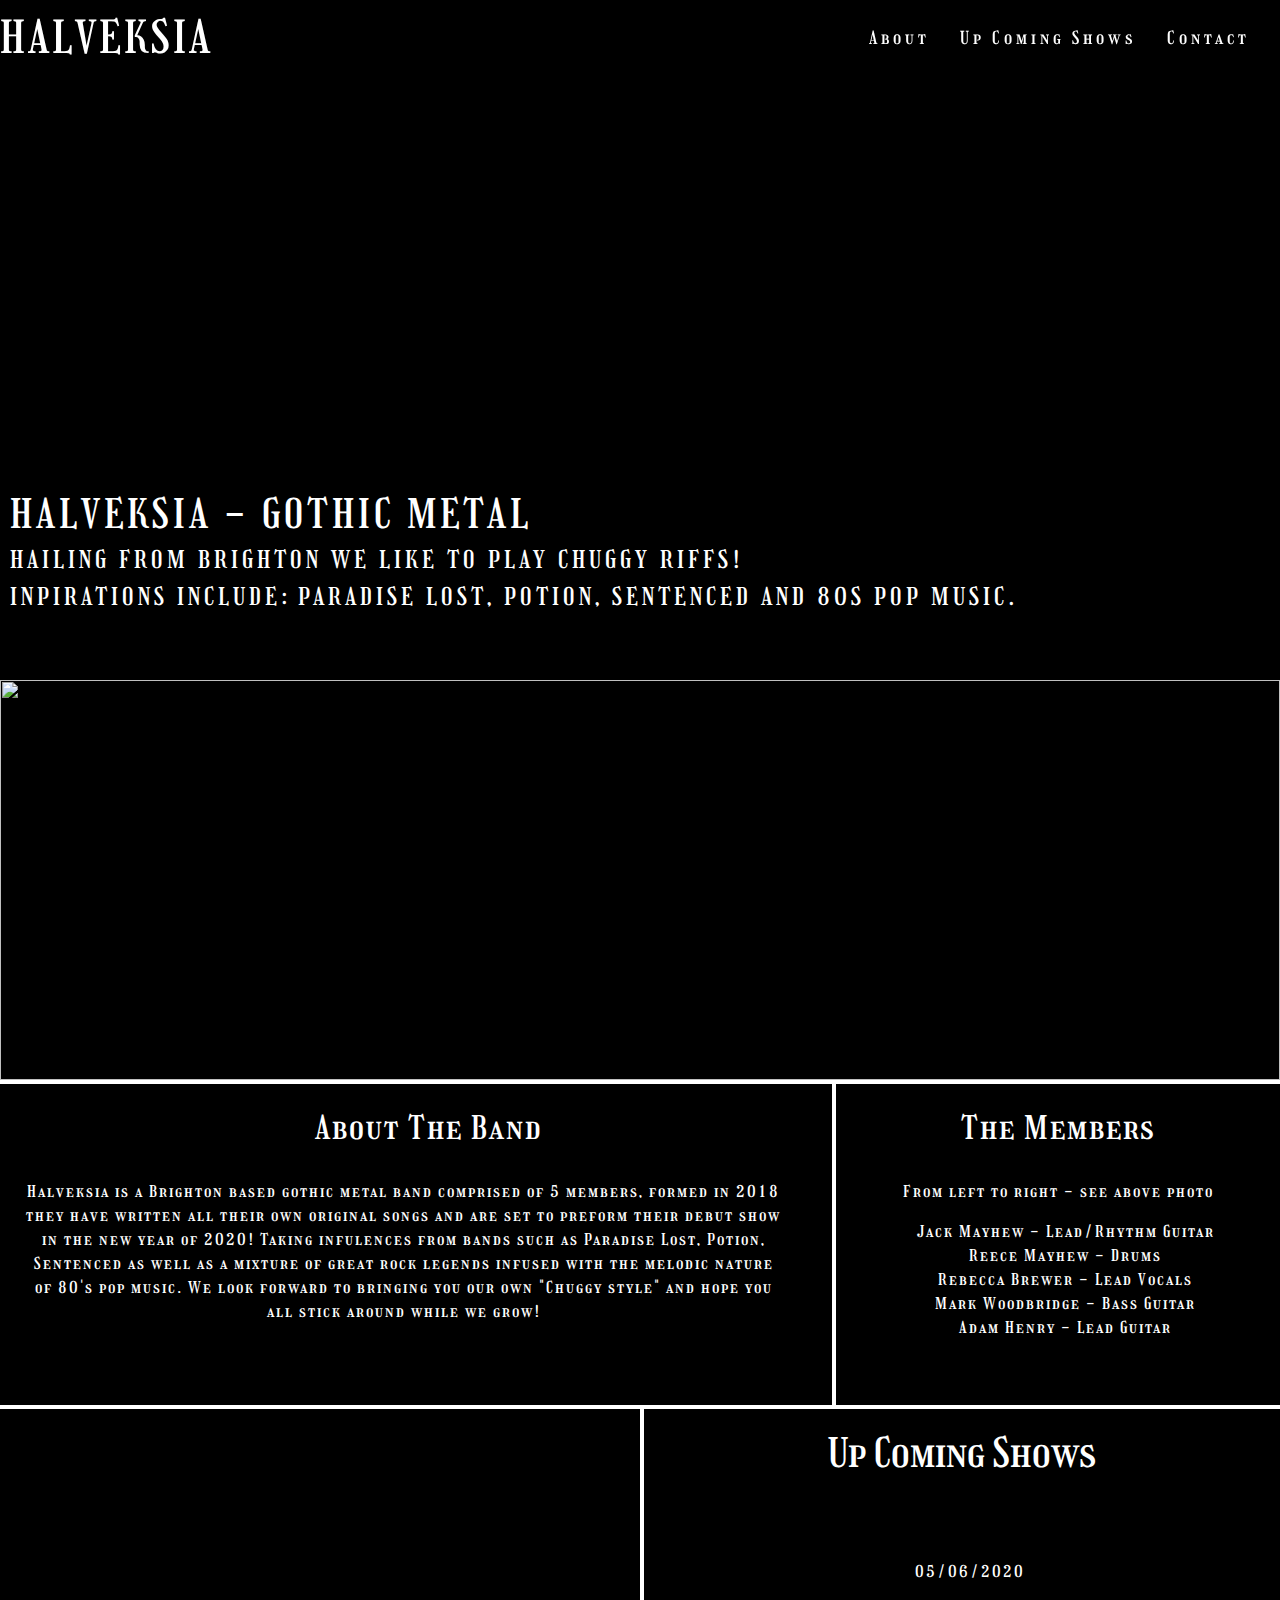
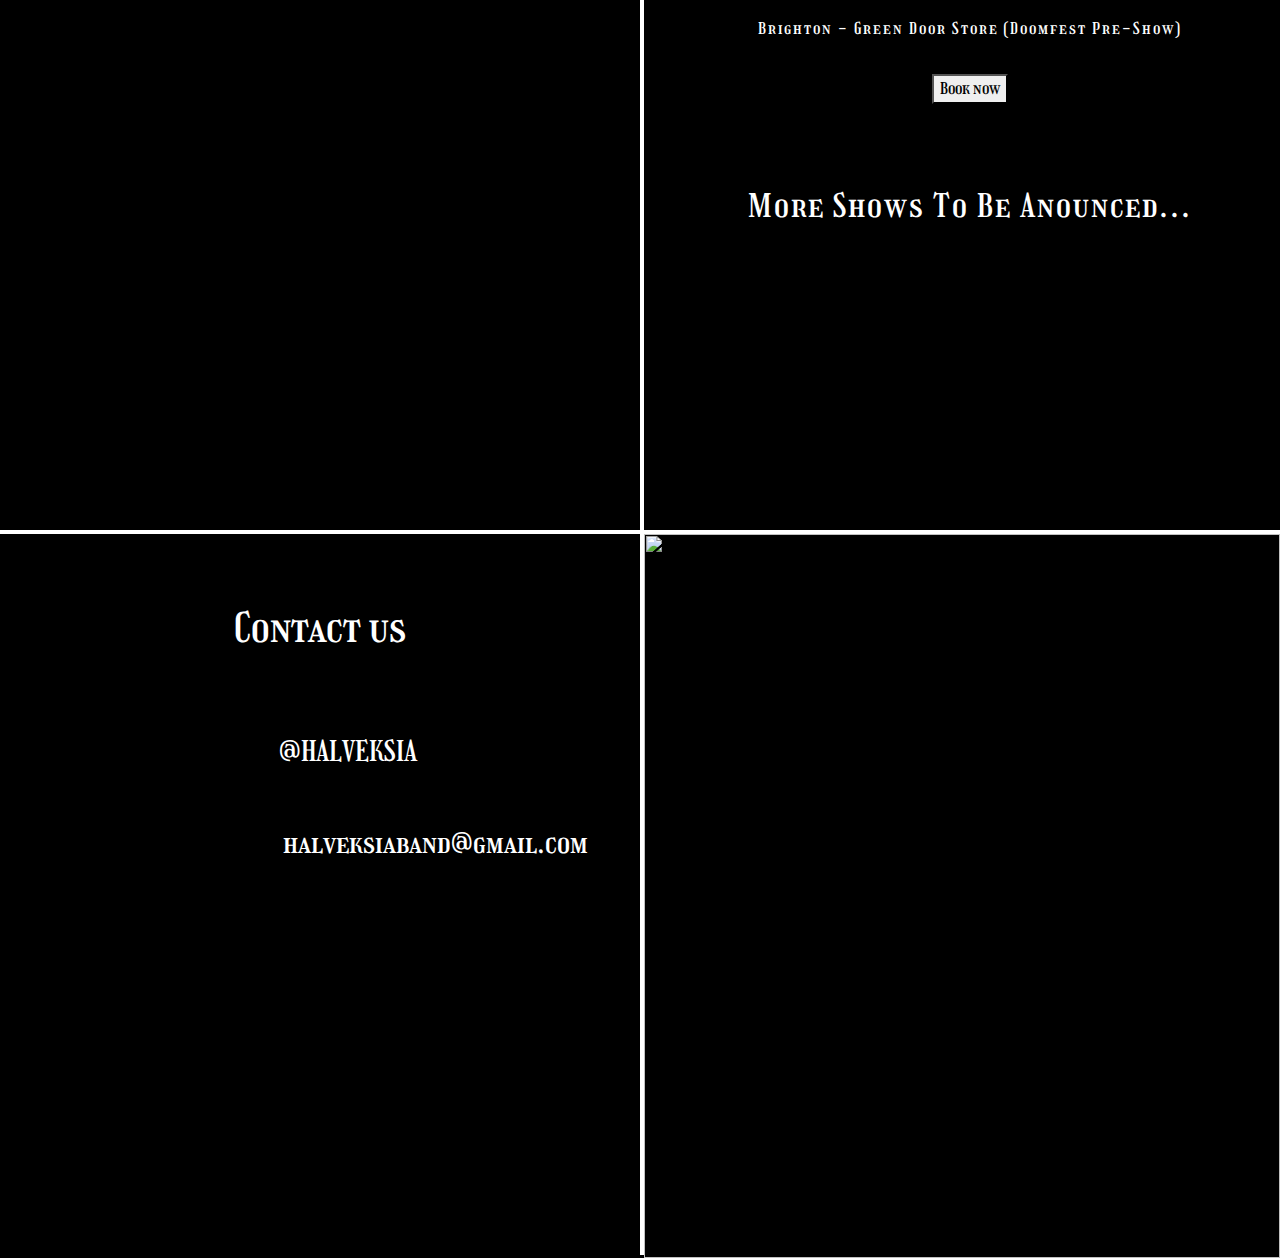
==== home.html @ ccee1a99 "commit" ====
<!DOCTYPE html>
<html lang="en">

<head>
	<meta charset="UTF-8">
	<meta name="viewport" content="width=device-width, initial-scale=1.0">
	<meta http-equiv="X-UA-Compatible" content="ie=edge">
	<link href="https://stackpath.bootstrapcdn.com/bootstrap/4.4.1/css/bootstrap.min.css" rel="stylesheet"
		integrity="sha384-Vkoo8x4CGsO3+Hhxv8T/Q5PaXtkKtu6ug5TOeNV6gBiFeWPGFN9MuhOf23Q9Ifjh" crossorigin="anonymous">
	<script src="https://kit.fontawesome.com/42f96c627f.js" crossorigin="anonymous"></script>
	<link rel="stylesheet" href="assests/css.css" type="text/css">
	<title>Halveksia</title>
</head>

<body>
	<header>
		<Nav id="navbar">
			<div id="logo"><a href="home.html">HALVEKSIA</a></div>

			<ul id="menu">
				<li><a href="#contact-page">Contact</a></li>
				<li><a href="#up-coming-shows">Up Coming Shows</a></li>
				<li><a href="#band-logo-outer" id="slide-to-about">About</a></li>
			</ul>
		</Nav>
	</header>

	<section id="band-photo-outer">
		<div id="band-photo"></div>
		<div id="band-cover-text">
			<h1>Halveksia - Gothic Metal</h1>
			<h4>Hailing from Brighton we like to play chuggy riffs!</h4>
			<h4> Inpirations include: Paradise Lost, Potion, Sentenced and 80s Pop Music.</h4>
		</div>
	</section>

	<section id="band-logo-outer">
		<img src="https://i.imgur.com/ANSTG7J.jpg" id="band-logo">
		<div id="band-info-1">
			<h2> About The Band</h2>
			<hr>
			<p>Halveksia is a Brighton based gothic metal band comprised of 5 members, formed in 2018 they have written
				all their
				own original songs and are set to preform their debut show in the new year of 2020! Taking infulences
				from bands such
				as Paradise Lost, Potion, Sentenced as well as a mixture of great rock legends infused with the melodic
				nature
				of 80's pop music. We look forward to bringing you our own "Chuggy style" and hope you all stick around
				while we grow! </p>
		</div>
		<div id="band-info-2">
			<h2>The Members</h2>
			<hr>
			<p>From left to right - see above photo</p>
			<ul>
				<li>Jack Mayhew - Lead/Rhythm Guitar</li>
				<li>Reece Mayhew - Drums</li>
				<li>Rebecca Brewer - Lead Vocals</li>
				<li>Mark Woodbridge - Bass Guitar</li>
				<li>Adam Henry - Lead Guitar</li>
			</ul>
		</div>
	</section>

	<section id="up-coming-shows">
		<div id="up-coming-shows-1"></div>
		<div id="up-coming-shows-2">
			<h1>Up Coming Shows</h1>
			<hr>
			<ul>
				<Li>05/06/2020
					<hr>Brighton - Green Door Store (Doomfest Pre-Show)
					<hr><a
						href="https://www.eventbrite.com/e/doomsday-fest-vi-tickets-tickets-65647378075?fbclid=IwAR0aui6CGKPuKp0AIshlg7M7ML2s0j-A4UNQnA7Lp-832VnUn27OlJ-HRAk"
						target="_blank"><button id="book-now">Book now</button></a>
				</Li>
				<hr>
				<li>
					<h2>More Shows To Be Anounced...</h2>
				</li>
			</ul>
		</div>
	</section>

	<section id="contact-page">
		<div id="contact-L">
			<h1>Contact us</h1>
			<hr>
			<h3>
				<a href="https://www.facebook.com/halveksia/?__tn__=%2Cd%2CP-R&eid=ARAT-QAO-IgPSMOW4OYk870qwueIC5qALxNnn6V3YOEVR7PbYh0GJruSVFFKvFT3Xlf4r3AhKh5XlX8_" target="_blank">
				<i class="fab fa-facebook-square"></i></a>&emsp;@HALVEKSIA
			</h3>
            <h3><i class="fas fa-envelope-square"></i> &emsp; halveksiaband@gmail.com</h3>

		</div>
		<div id="contact-R">
			<img src="https://i.imgur.com/QMAOXy5.jpg" id="band-logo-image">
        </div>


	</section>


</body>

</html>
---- assests/css.css ----
@import url('https://fonts.googleapis.com/css?family=Lobster+Two&display=swap');
@import url('https://fonts.googleapis.com/css?family=Girassol&display=swap');

body {
    background-color: #000000;
}

/* -------------- navigation ------------- */

#navbar {

    background-color: rgba(0, 0, 0, 0.5);
    position: fixed;
    z-index: 1;

}

#logo {
  width: 50%;
  float: left;
  letter-spacing: 3px;
  font-size: 280%;
  font-family: 'Girassol', cursive;
  color: #ffffff;
  top: 0;
  left: 0;
  z-index: 1;
  position: fixed;
  background-color:rgba(0, 0, 0, 0.5);
  
}

#menu { 
  width: 50%;  
  right: 0;
  top: 0;
  font-size:110%;
  list-style-type: none;
  letter-spacing: 4px;
  font-family: 'Girassol', cursive;
  color: #ffffffff;
  position: fixed;
  z-index: 1;
  background-color: rgba(0, 0, 0, 0.5);
  

}

#logo, #menu {
  line-height: 75px;

}

#menu li {
  float: right;
  margin-right: 30px;
  
}

#logo a {
    text-decoration: none;
  color: #ffffff;
}

#menu a {
  text-decoration: none;
  color: inherit;
}

#menu a:hover{
  border-bottom: 1px solid #ffffff;
}

.active {
   border-bottom: 1px solid #ffffff;
}

/* ----------- Main Page -----------*/

#band-photo {
  height: 600px;
  width: 100%;
  background: url("https://i.imgur.com/8Wqfad4.jpg") no-repeat center center;
  background-size: cover;
  z-index: -1;
}

#band-photo-outer {
  height: 600px;
  width: 100%;
  overflow: hidden;
  position: relative;
  margin-top: 80px;
  
}

#band-cover-text {
  font-size: 50%;
  font-family: 'Girassol', cursive;
  text-transform: uppercase;
  letter-spacing: 4px;
  color: #ffffff;
  height: 200px;
  padding-top: 40px;
  padding-left: 10px;
  background-color: rgba(0, 0, 0, 0.7);
  bottom: 30px;
  float: left;
  position: absolute;
}

/* ----------- About Page -----------*/

#band-logo-outer {
    height: 725px;
    width: 100%;
}

#band-logo {
    height: 400px;
    width: 100%;
    background-image: url("https://i.imgur.com/ANSTG7J.jpg") center center no-repeat;
    position: relative;
    
}

#band-info-1 {
    float: left;
    height: 325px;
    width: 65%;
    background-color: rgba(0, 0, 0, 0.5);
    color: #ffffff;
    font-family: 'Girassol', cursive;
    border-top: 4px solid #ffffff;
    
    

}

#band-info-2 {
    float: right;
    height: 325px;
    width: 35%;
    background-color: rgba(0, 0, 0, 0.5);
    color: #ffffff;
    font-family: 'Girassol', cursive;
    border-top: 4px solid #ffffff;
    border-left: 4px solid #ffffff;
   
    
    

}

#band-info-1 > h2 {
    padding-top: 25px;
    padding-left: 25px;
    letter-spacing: 2px;
    text-align: center;
}

#band-info-1 > p {
    padding-left: 25px;
    letter-spacing: 2px;
    padding-right: 50px;
    text-align: center;
}

#band-info-2 > h2 {
    padding-top: 25px;
    letter-spacing: 2px;
    text-align: center
}

#band-info-2 > p {
    letter-spacing: 2px;
    text-align: center;
}

#band-info-2 > ul > li {
    padding-right: 25px;
    letter-spacing: 2px;
    text-align: center;
    list-style: none;
}


/*------------ Up Coming Shows ------------ */


#up-coming-shows {
    height: 725px;
    width: 100%;

}

#up-coming-shows-1 {
    float: left;
    height: 725px;
    width: 50%;
    background-image: url("https://i.imgur.com/YPnymL2.jpg");
    background-size: contain;
    background-repeat: no-repeat;
    background-position: center;
    color: #ffffff;
    font-family: 'Girassol', cursive;
    border-top: 4px solid #ffffff;
    margin: 0 auto;

}

#up-coming-shows-2 {
    float: right;
    height: 725px;
    width: 50%;
    background-color: #000000;
    color: #ffffff;
    font-family: 'Girassol', cursive;
    margin: 0 auto;
    border-top: 4px solid #ffffff;
    border-left: 4px solid #ffffff;
   
    
}
    


#up-coming-shows-2 h1 {
    text-align: center;
    padding-top: 20px;

}

#up-coming-shows-2 > ul > li {
    padding-top: 50px;
    padding-right: 25px;
    letter-spacing: 2px;
    text-align: center;
    list-style: none;

}

/*------------ Contact ------------ */

#contact-page {
    height: 725px;
    width: 100%;

}

#contact-L {
    float: left;
    height: 725px;
    width: 50%;
    color: #ffffff;
    font-family: 'Girassol', cursive;
    border-top: 4px solid #ffffff;
    margin: 0 auto;
}

#contact-L > h1 {
    text-align: center;
    padding-top: 70px;
}

#contact-L > h3 {
    padding-left: 250px;
    padding-top: 50px;
    
}

#contact-R {
    float: right;
    height: 725px;
    width: 50%;
    background-color: #000000;
    color: #ffffff;
    font-family: 'Girassol', cursive;
    margin: 0 auto;
    border-top: 4px solid #ffffff;
    border-left: 4px solid #ffffff;
   
}

#band-logo-image {
    height: 724px;
    width: 100%;

}
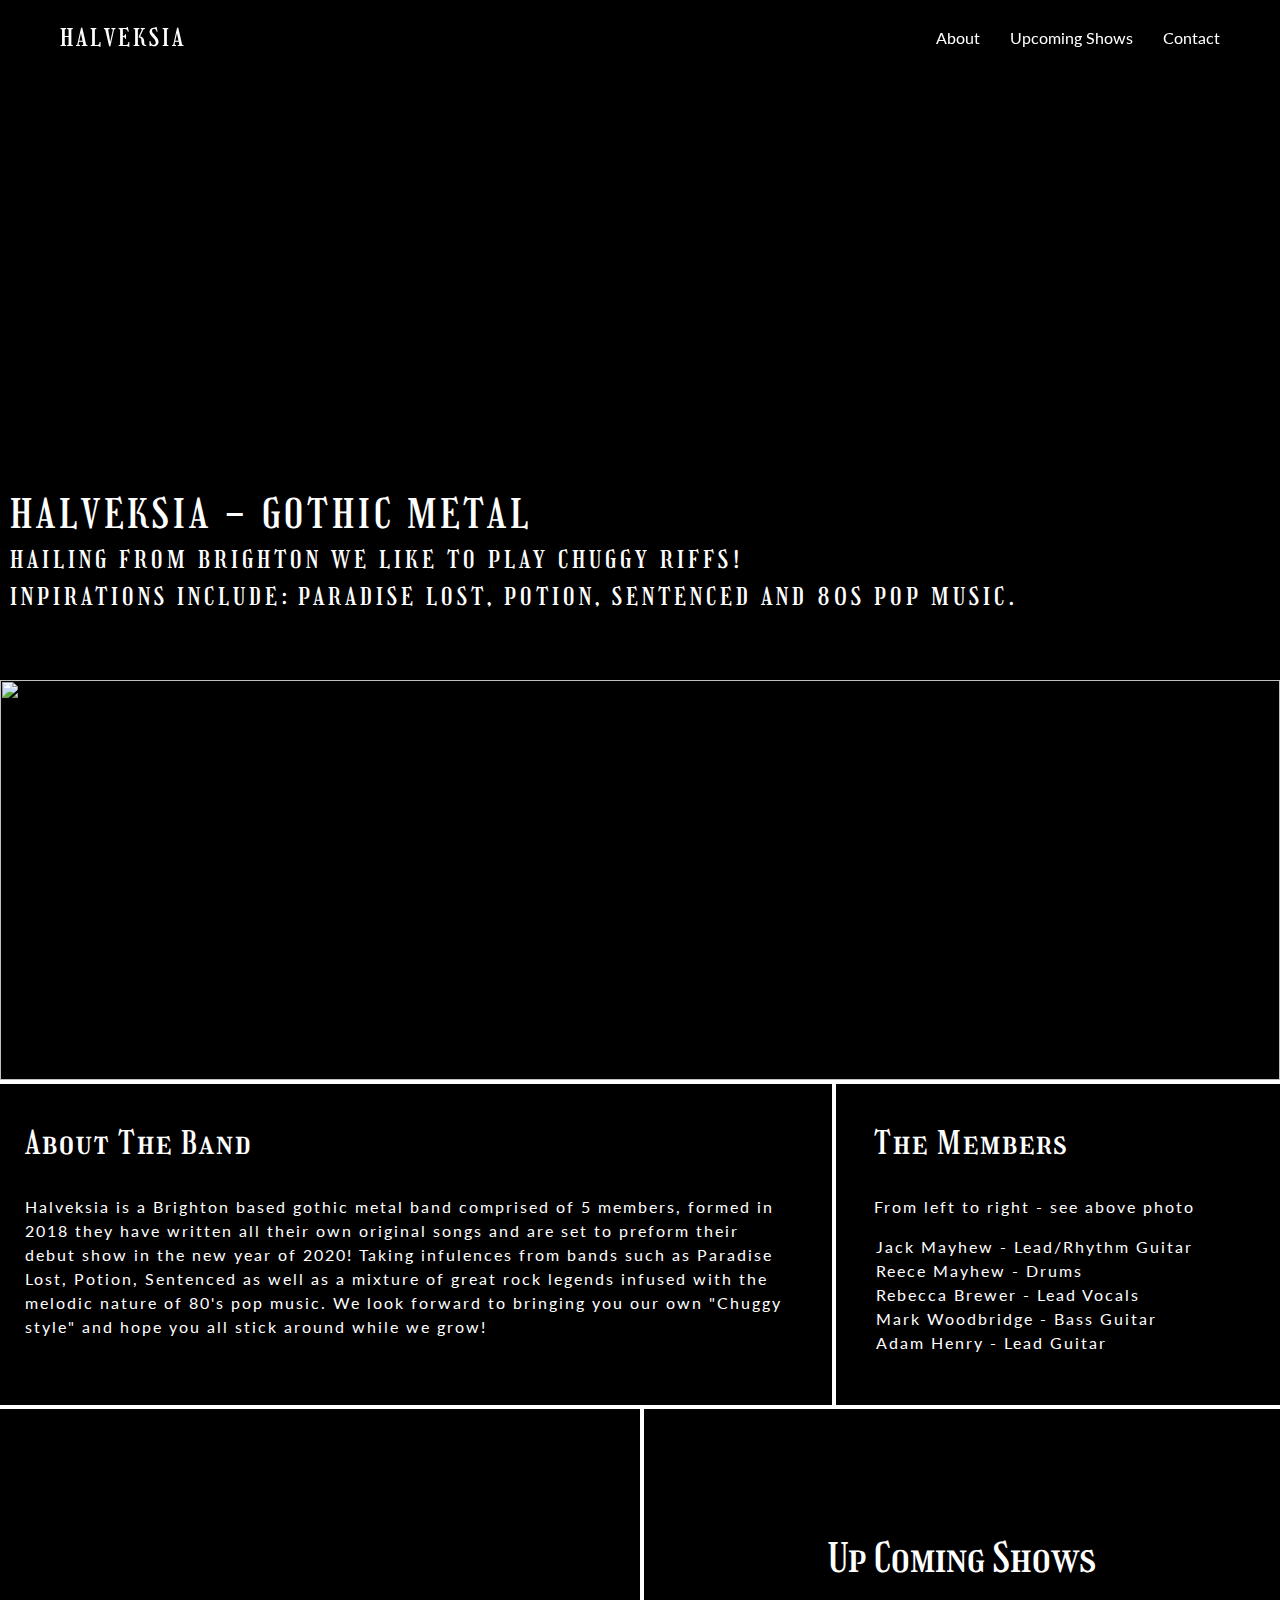
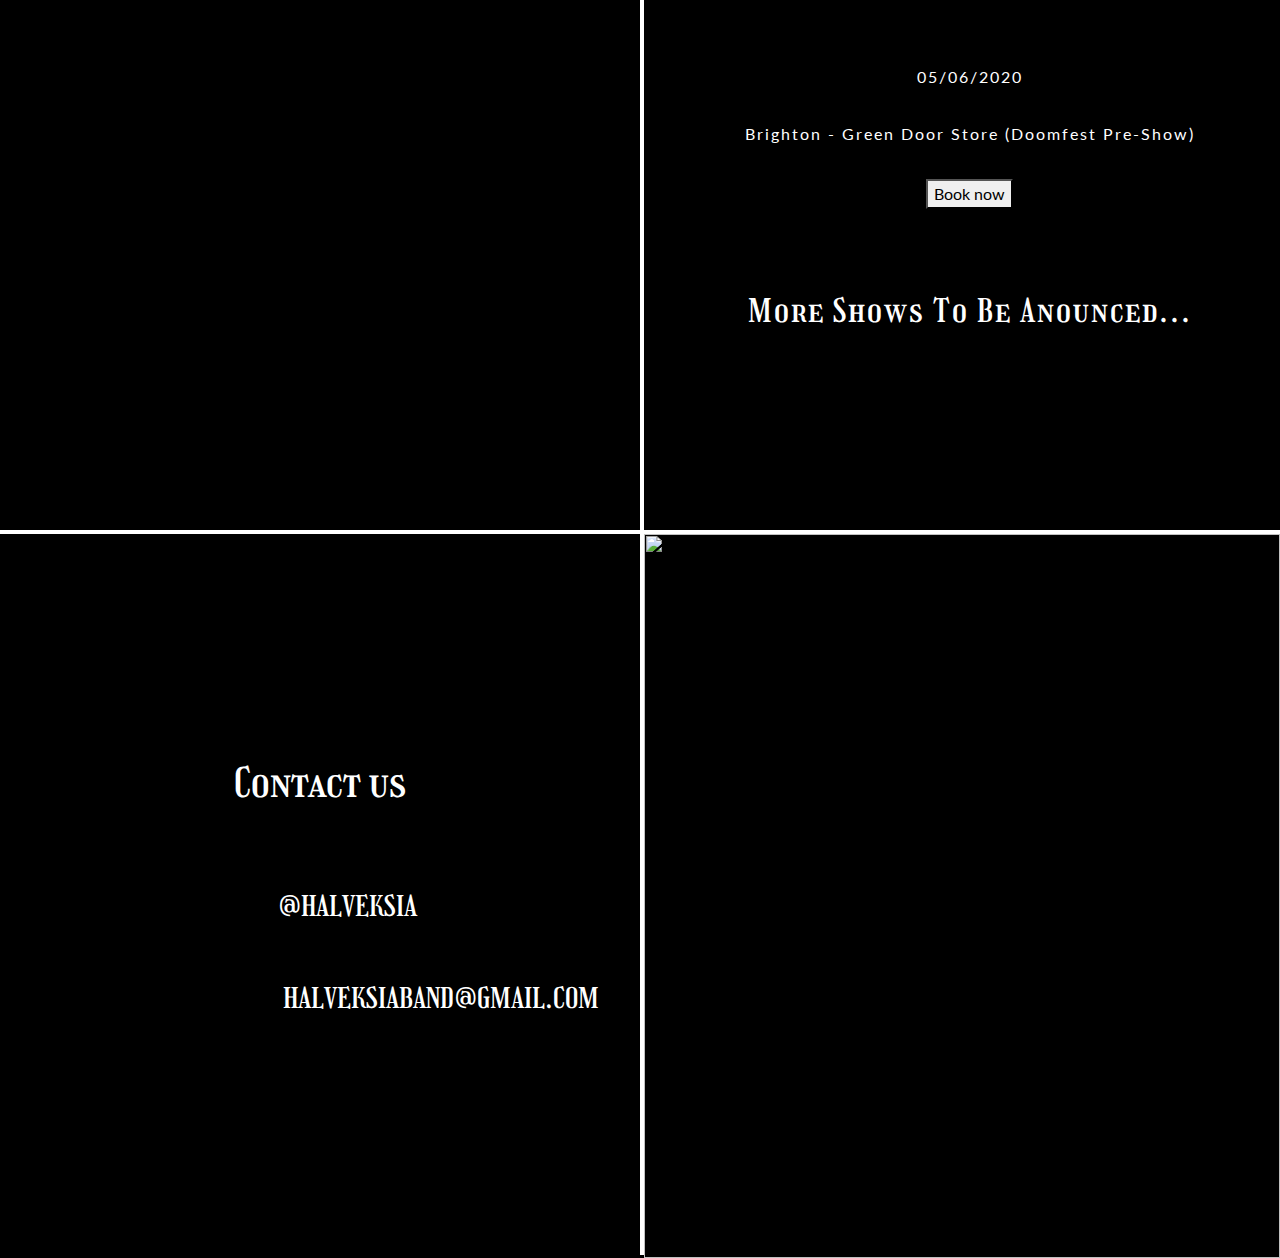
==== commit 733eb2ba: "commit" ====
--- a/home.html
+++ b/home.html
@@ -14,15 +14,15 @@
 
 <body>
 	<header>
-		<Nav id="navbar">
+		<nav id="navbar">
 			<div id="logo"><a href="home.html">HALVEKSIA</a></div>
 
 			<ul id="menu">
+				<li><a href="#band-logo-outer">About</a></li>
+				<li><a href="#up-coming-shows">Upcoming Shows</a></li>
 				<li><a href="#contact-page">Contact</a></li>
-				<li><a href="#up-coming-shows">Up Coming Shows</a></li>
-				<li><a href="#band-logo-outer" id="slide-to-about">About</a></li>
 			</ul>
-		</Nav>
+		</nav>
 	</header>
 
 	<section id="band-photo-outer">
@@ -87,10 +87,11 @@
 			<h1>Contact us</h1>
 			<hr>
 			<h3>
-				<a href="https://www.facebook.com/halveksia/?__tn__=%2Cd%2CP-R&eid=ARAT-QAO-IgPSMOW4OYk870qwueIC5qALxNnn6V3YOEVR7PbYh0GJruSVFFKvFT3Xlf4r3AhKh5XlX8_" target="_blank">
-				<i class="fab fa-facebook-square"></i></a>&emsp;@HALVEKSIA
+				<a href="https://www.facebook.com/halveksia/?__tn__=%2Cd%2CP-R&eid=ARAT-QAO-IgPSMOW4OYk870qwueIC5qALxNnn6V3YOEVR7PbYh0GJruSVFFKvFT3Xlf4r3AhKh5XlX8_"
+					target="_blank">
+					<i class="fab fa-facebook-square"></i></a>&emsp;@HALVEKSIA
 			</h3>
-            <h3><i class="fas fa-envelope-square"></i> &emsp; halveksiaband@gmail.com</h3>
+			<h3><i class="fas fa-envelope-square"></i> &emsp; halveksiaband@gmail.com</h3>
 
 		</div>
 		<div id="contact-R">
--- a/assests/css.css
+++ b/assests/css.css
@@ -1,60 +1,59 @@
 @import url('https://fonts.googleapis.com/css?family=Lobster+Two&display=swap');
 @import url('https://fonts.googleapis.com/css?family=Girassol&display=swap');
+@import url('https://fonts.googleapis.com/css?family=Lato&display=swap');
 
 body {
     background-color: #000000;
+    font-family: 'Lato', cursive;
+    
+}
+
+h1, h2, h3, h4, h5, h6 {
+    font-family: 'Girassol', cursive;
 }
 
 /* -------------- navigation ------------- */
 
-#navbar {
-
-    background-color: rgba(0, 0, 0, 0.5);
+header {
     position: fixed;
     z-index: 1;
-
+    background-color: rgba(0, 0, 0, 0.5);
+    width: 100%;
+    top: 0;
+
+}
+
+#navbar {
+    display: flex;
+    width: 100%;
+    align-items: center;
+    padding: 20px 60px;
 }
 
 #logo {
-  width: 50%;
-  float: left;
   letter-spacing: 3px;
-  font-size: 280%;
+  font-size: 24px;
   font-family: 'Girassol', cursive;
   color: #ffffff;
-  top: 0;
-  left: 0;
-  z-index: 1;
-  position: fixed;
-  background-color:rgba(0, 0, 0, 0.5);
-  
-}
+  }
 
 #menu { 
-  width: 50%;  
-  right: 0;
-  top: 0;
-  font-size:110%;
+  display: flex;
+  font-size: 16px;
   list-style-type: none;
-  letter-spacing: 4px;
-  font-family: 'Girassol', cursive;
-  color: #ffffffff;
-  position: fixed;
-  z-index: 1;
-  background-color: rgba(0, 0, 0, 0.5);
-  
-
-}
-
-#logo, #menu {
-  line-height: 75px;
+  color: #ffffff;
+  margin-bottom: 0;
+  margin-left: auto;
 
 }
 
 #menu li {
-  float: right;
-  margin-right: 30px;
-  
+    margin-right: 30px;
+}
+
+#menu li:last-child {
+    margin-right: 0;
+
 }
 
 #logo a {
@@ -96,7 +95,7 @@
 
 #band-cover-text {
   font-size: 50%;
-  font-family: 'Girassol', cursive;
+  
   text-transform: uppercase;
   letter-spacing: 4px;
   color: #ffffff;
@@ -130,7 +129,7 @@
     width: 65%;
     background-color: rgba(0, 0, 0, 0.5);
     color: #ffffff;
-    font-family: 'Girassol', cursive;
+    text-align: left;
     border-top: 4px solid #ffffff;
     
     
@@ -143,44 +142,41 @@
     width: 35%;
     background-color: rgba(0, 0, 0, 0.5);
     color: #ffffff;
-    font-family: 'Girassol', cursive;
     border-top: 4px solid #ffffff;
     border-left: 4px solid #ffffff;
-   
+    text-align: left;
+
     
     
 
 }
 
 #band-info-1 > h2 {
-    padding-top: 25px;
+    padding-top: 40px;
     padding-left: 25px;
     letter-spacing: 2px;
-    text-align: center;
 }
 
 #band-info-1 > p {
     padding-left: 25px;
     letter-spacing: 2px;
     padding-right: 50px;
-    text-align: center;
 }
 
 #band-info-2 > h2 {
-    padding-top: 25px;
-    letter-spacing: 2px;
-    text-align: center
+    padding-top: 40px;
+    padding-left: 38px;
+    letter-spacing: 2px;
 }
 
 #band-info-2 > p {
     letter-spacing: 2px;
-    text-align: center;
+    padding-left: 38px;
 }
 
 #band-info-2 > ul > li {
     padding-right: 25px;
     letter-spacing: 2px;
-    text-align: center;
     list-style: none;
 }
 
@@ -203,7 +199,6 @@
     background-repeat: no-repeat;
     background-position: center;
     color: #ffffff;
-    font-family: 'Girassol', cursive;
     border-top: 4px solid #ffffff;
     margin: 0 auto;
 
@@ -215,7 +210,6 @@
     width: 50%;
     background-color: #000000;
     color: #ffffff;
-    font-family: 'Girassol', cursive;
     margin: 0 auto;
     border-top: 4px solid #ffffff;
     border-left: 4px solid #ffffff;
@@ -227,7 +221,7 @@
 
 #up-coming-shows-2 h1 {
     text-align: center;
-    padding-top: 20px;
+    padding-top: 125px;
 
 }
 
@@ -253,19 +247,19 @@
     height: 725px;
     width: 50%;
     color: #ffffff;
-    font-family: 'Girassol', cursive;
     border-top: 4px solid #ffffff;
     margin: 0 auto;
 }
 
 #contact-L > h1 {
     text-align: center;
-    padding-top: 70px;
+    padding-top: 225px;
 }
 
 #contact-L > h3 {
     padding-left: 250px;
     padding-top: 50px;
+    text-transform: uppercase;
     
 }
 
@@ -275,7 +269,6 @@
     width: 50%;
     background-color: #000000;
     color: #ffffff;
-    font-family: 'Girassol', cursive;
     margin: 0 auto;
     border-top: 4px solid #ffffff;
     border-left: 4px solid #ffffff;
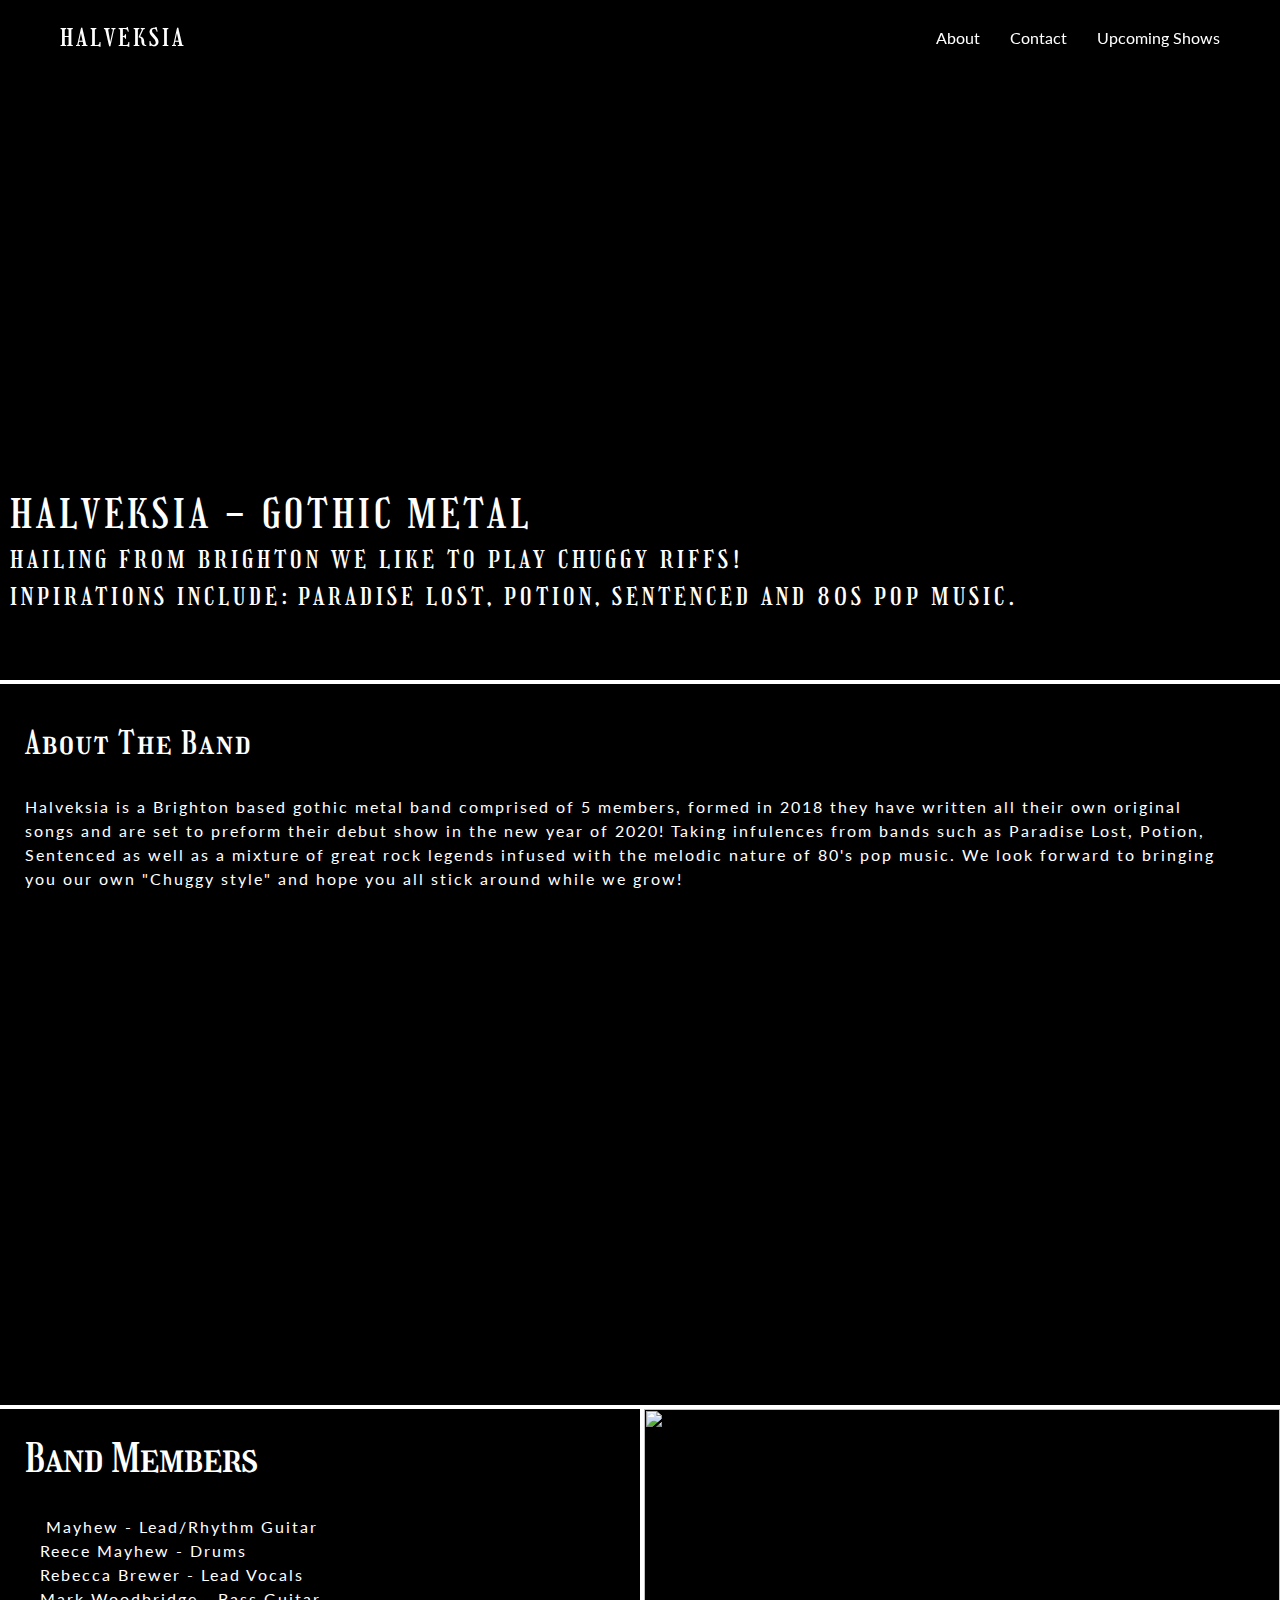
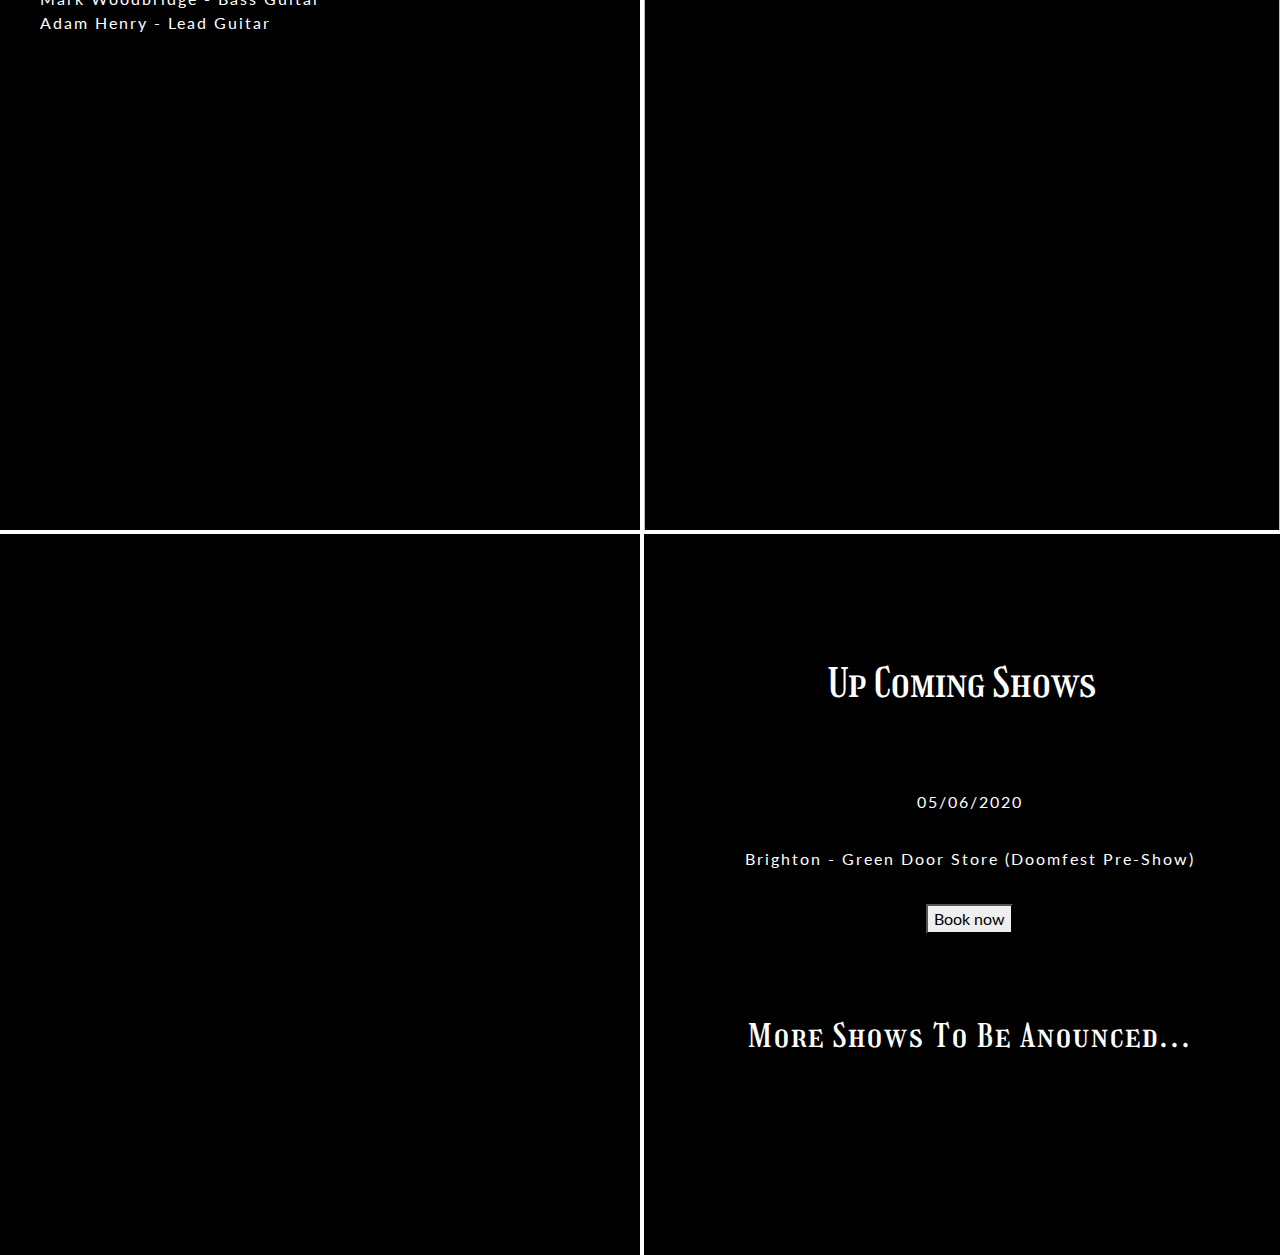
==== commit 9f917ed5: "re-shuffling pages around, uploade band individual photos" ====
--- a/home.html
+++ b/home.html
@@ -19,8 +19,8 @@
 
 			<ul id="menu">
 				<li><a href="#band-logo-outer">About</a></li>
+				<li><a href="#members-page">Contact</a></li>
 				<li><a href="#up-coming-shows">Upcoming Shows</a></li>
-				<li><a href="#contact-page">Contact</a></li>
 			</ul>
 		</nav>
 	</header>
@@ -35,73 +35,61 @@
 	</section>
 
 	<section id="band-logo-outer">
-		<img src="https://i.imgur.com/ANSTG7J.jpg" id="band-logo">
 		<div id="band-info-1">
 			<h2> About The Band</h2>
 			<hr>
 			<p>Halveksia is a Brighton based gothic metal band comprised of 5 members, formed in 2018 they have written
-				all their
-				own original songs and are set to preform their debut show in the new year of 2020! Taking infulences
-				from bands such
-				as Paradise Lost, Potion, Sentenced as well as a mixture of great rock legends infused with the melodic
-				nature
-				of 80's pop music. We look forward to bringing you our own "Chuggy style" and hope you all stick around
-				while we grow! </p>
+				all their own original songs and are set to preform their debut show in the new year of 2020! Taking
+				infulences from bands such as Paradise Lost, Potion, Sentenced as well as a mixture of great rock
+				legends infused with the melodic nature of 80's pop music. We look forward to bringing you our own
+				"Chuggy style" and hope you all stick around while we grow! </p>
 		</div>
-		<div id="band-info-2">
-			<h2>The Members</h2>
+
+	</section>
+
+	<section id="members-page">
+		<div id="members-page-L">
+			<h1>Band Members</h1>
 			<hr>
-			<p>From left to right - see above photo</p>
 			<ul>
-				<li>Jack Mayhew - Lead/Rhythm Guitar</li>
+				<li><img src=""> Mayhew - Lead/Rhythm Guitar</li>
 				<li>Reece Mayhew - Drums</li>
 				<li>Rebecca Brewer - Lead Vocals</li>
 				<li>Mark Woodbridge - Bass Guitar</li>
 				<li>Adam Henry - Lead Guitar</li>
 			</ul>
-		</div>
-	</section>
-
-	<section id="up-coming-shows">
-		<div id="up-coming-shows-1"></div>
-		<div id="up-coming-shows-2">
-			<h1>Up Coming Shows</h1>
-			<hr>
-			<ul>
-				<Li>05/06/2020
-					<hr>Brighton - Green Door Store (Doomfest Pre-Show)
-					<hr><a
-						href="https://www.eventbrite.com/e/doomsday-fest-vi-tickets-tickets-65647378075?fbclid=IwAR0aui6CGKPuKp0AIshlg7M7ML2s0j-A4UNQnA7Lp-832VnUn27OlJ-HRAk"
-						target="_blank"><button id="book-now">Book now</button></a>
-				</Li>
-				<hr>
-				<li>
-					<h2>More Shows To Be Anounced...</h2>
-				</li>
-			</ul>
-		</div>
-	</section>
-
-	<section id="contact-page">
-		<div id="contact-L">
-			<h1>Contact us</h1>
-			<hr>
-			<h3>
-				<a href="https://www.facebook.com/halveksia/?__tn__=%2Cd%2CP-R&eid=ARAT-QAO-IgPSMOW4OYk870qwueIC5qALxNnn6V3YOEVR7PbYh0GJruSVFFKvFT3Xlf4r3AhKh5XlX8_"
-					target="_blank">
-					<i class="fab fa-facebook-square"></i></a>&emsp;@HALVEKSIA
-			</h3>
-			<h3><i class="fas fa-envelope-square"></i> &emsp; halveksiaband@gmail.com</h3>
 
 		</div>
-		<div id="contact-R">
+		<div id="members-page-R">
 			<img src="https://i.imgur.com/QMAOXy5.jpg" id="band-logo-image">
         </div>
+
+			<section id="up-coming-shows">
+				<div id="up-coming-shows-1"></div>
+				<div id="up-coming-shows-2">
+					<h1>Up Coming Shows</h1>
+					<hr>
+					<ul>
+						<Li>05/06/2020
+							<hr>Brighton - Green Door Store (Doomfest Pre-Show)
+							<hr>
+							<a href="https://www.eventbrite.com/e/doomsday-fest-vi-tickets-tickets-65647378075?fbclid=IwAR0aui6CGKPuKp0AIshlg7M7ML2s0j-A4UNQnA7Lp-832VnUn27OlJ-HRAk"
+								target="_blank">
+								<button id="book-now">Book now</button>
+							</a>
+						</Li>
+						<hr>
+						<li>
+							<h2>More Shows To Be Anounced...</h2>
+						</li>
+					</ul>
+				</div>
+			</section>
+
 
 
 	</section>
 
-
 </body>
 
 </html>--- a/assests/css.css
+++ b/assests/css.css
@@ -95,7 +95,6 @@
 
 #band-cover-text {
   font-size: 50%;
-  
   text-transform: uppercase;
   letter-spacing: 4px;
   color: #ffffff;
@@ -115,37 +114,15 @@
     width: 100%;
 }
 
-#band-logo {
-    height: 400px;
-    width: 100%;
-    background-image: url("https://i.imgur.com/ANSTG7J.jpg") center center no-repeat;
-    position: relative;
-    
-}
 
 #band-info-1 {
     float: left;
-    height: 325px;
-    width: 65%;
+    height: 725px;
+    width: 100%;
     background-color: rgba(0, 0, 0, 0.5);
     color: #ffffff;
     text-align: left;
     border-top: 4px solid #ffffff;
-    
-    
-
-}
-
-#band-info-2 {
-    float: right;
-    height: 325px;
-    width: 35%;
-    background-color: rgba(0, 0, 0, 0.5);
-    color: #ffffff;
-    border-top: 4px solid #ffffff;
-    border-left: 4px solid #ffffff;
-    text-align: left;
-
     
     
 
@@ -234,15 +211,15 @@
 
 }
 
-/*------------ Contact ------------ */
-
-#contact-page {
-    height: 725px;
-    width: 100%;
-
-}
-
-#contact-L {
+/*------------ Band Members ------------ */
+
+#members-page {
+    height: 725px;
+    width: 100%;
+
+}
+
+#members-page-L {
     float: left;
     height: 725px;
     width: 50%;
@@ -251,19 +228,20 @@
     margin: 0 auto;
 }
 
-#contact-L > h1 {
-    text-align: center;
-    padding-top: 225px;
-}
-
-#contact-L > h3 {
-    padding-left: 250px;
+#members-page-L > h1 {
+    text-align: left;
+    padding-top: 25px;
+    padding-left: 25px;
+}
+
+#members-page-L > h3 {
+    padding-left: 25px;
     padding-top: 50px;
     text-transform: uppercase;
     
 }
 
-#contact-R {
+#members-page-R {
     float: right;
     height: 725px;
     width: 50%;
@@ -275,6 +253,12 @@
    
 }
 
+#members-page-L > ul > li {
+    
+    letter-spacing: 2px;
+    list-style: none;
+}
+
 #band-logo-image {
     height: 724px;
     width: 100%;
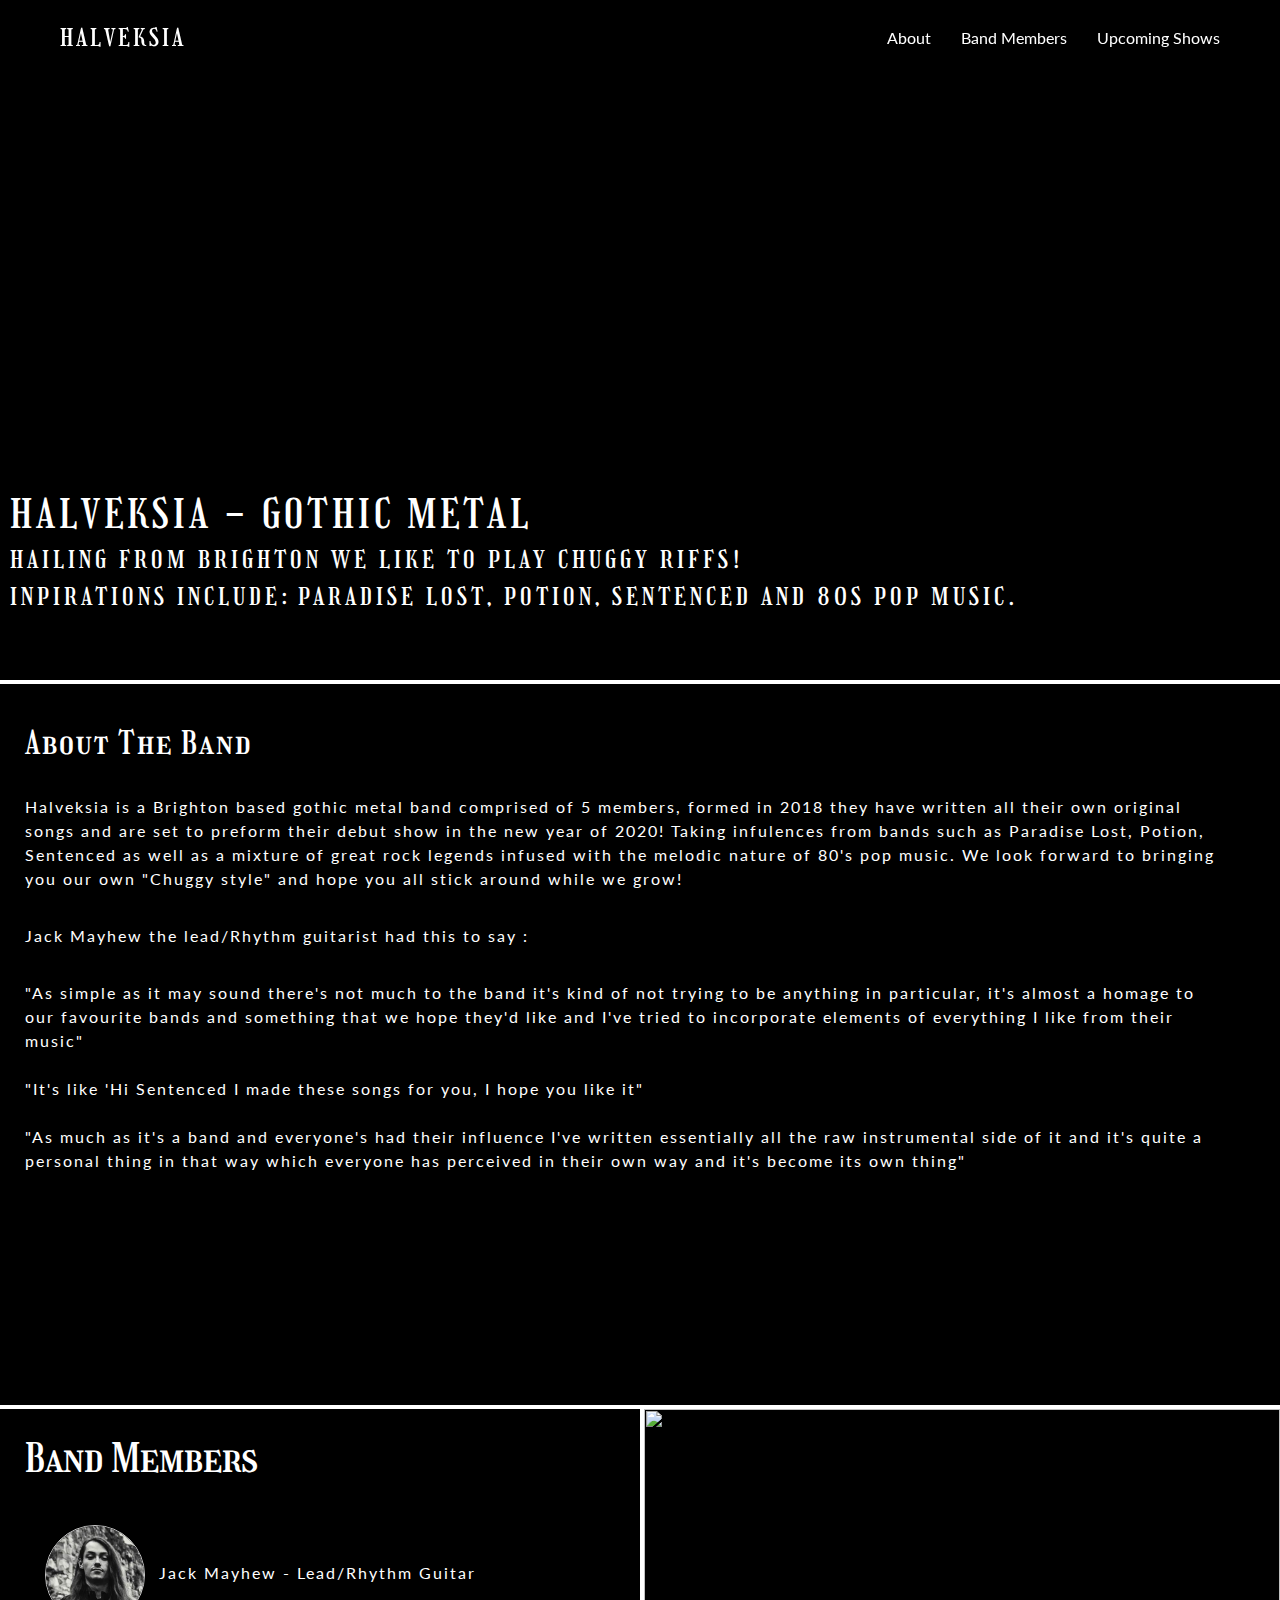
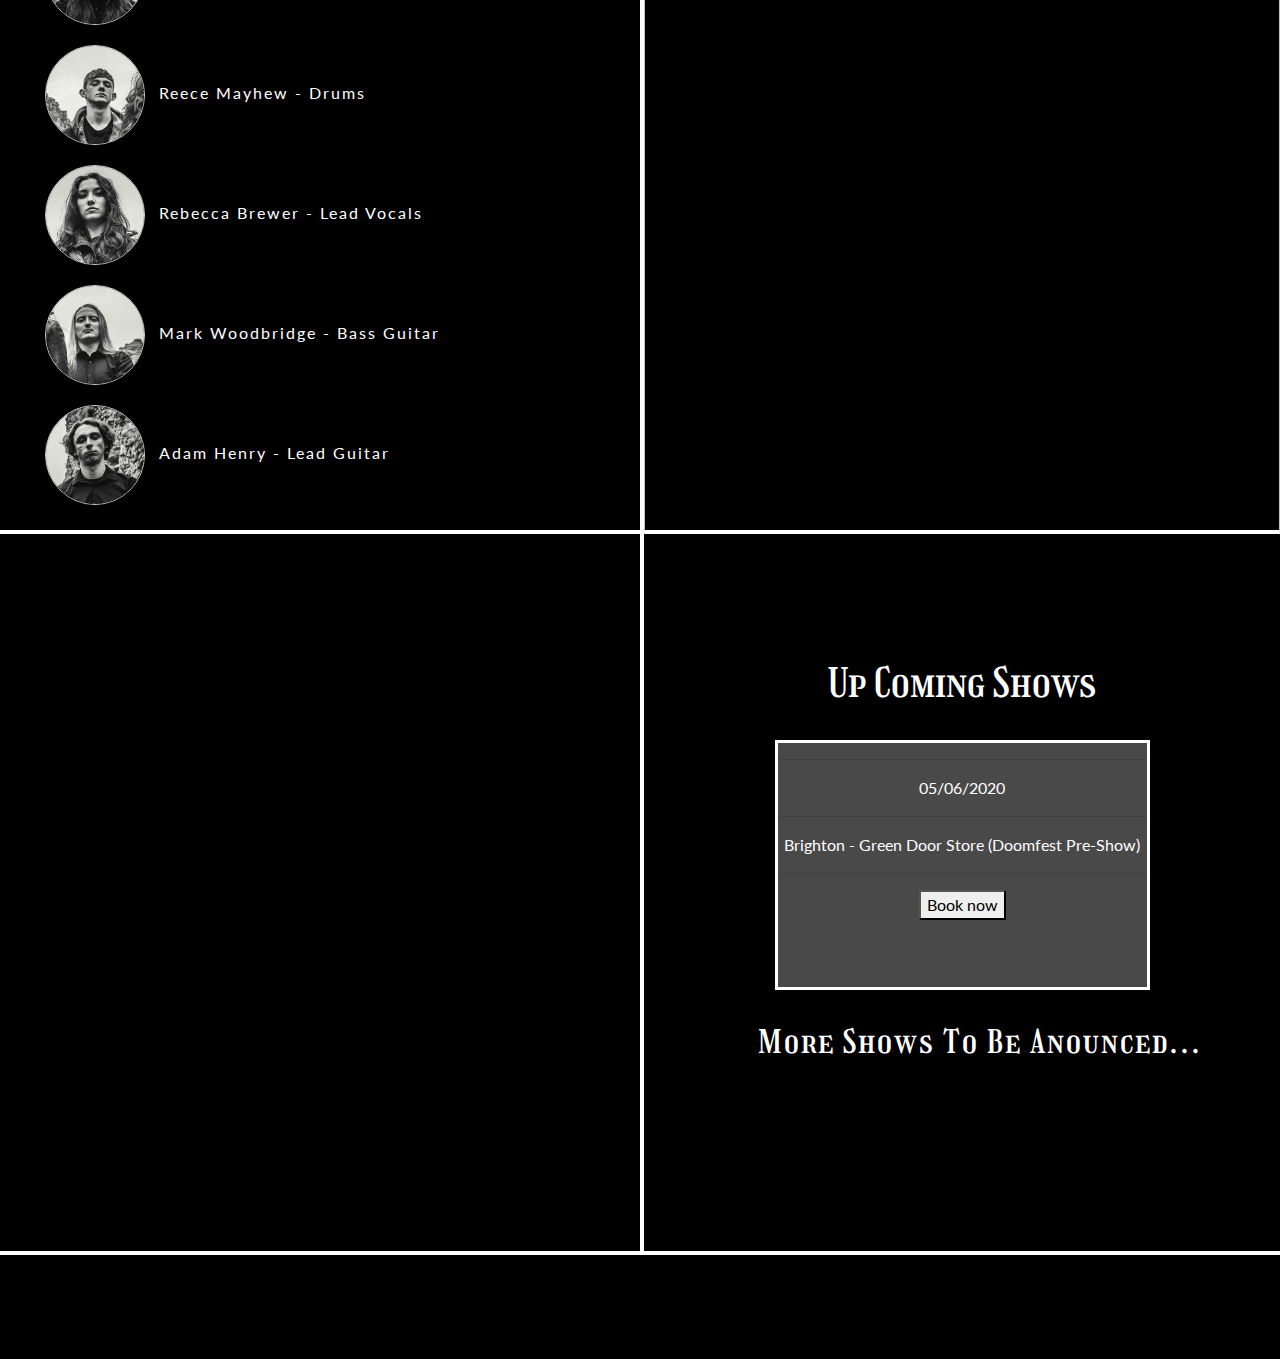
==== commit 037f87cc: "added footer, addressed the card for up coming shows" ====
--- a/home.html
+++ b/home.html
@@ -19,7 +19,7 @@
 
 			<ul id="menu">
 				<li><a href="#band-logo-outer">About</a></li>
-				<li><a href="#members-page">Contact</a></li>
+				<li><a href="#members-page">Band Members</a></li>
 				<li><a href="#up-coming-shows">Upcoming Shows</a></li>
 			</ul>
 		</nav>
@@ -43,6 +43,18 @@
 				infulences from bands such as Paradise Lost, Potion, Sentenced as well as a mixture of great rock
 				legends infused with the melodic nature of 80's pop music. We look forward to bringing you our own
 				"Chuggy style" and hope you all stick around while we grow! </p>
+			<hr>
+			<p>Jack Mayhew the lead/Rhythm guitarist had this to say :<p>
+					<hr>
+					<p> "As simple as it may sound there's not much to the band it's kind of not trying to be
+						anything in particular, it's almost a homage to our favourite bands and something that we hope
+						they'd
+						like and I've tried to incorporate elements of everything I like from their music"<br><br>
+				"It's like 'Hi Sentenced I made these songs for you, I hope you like it"<br><br>
+				"As much as it's a band and everyone's had their influence I've written essentially all the raw
+				instrumental side of it and it's quite a personal thing in that way which everyone has perceived in
+				their own way and it's become its own thing"<p>
+
 		</div>
 
 	</section>
@@ -52,11 +64,11 @@
 			<h1>Band Members</h1>
 			<hr>
 			<ul>
-				<li><img src=""> Mayhew - Lead/Rhythm Guitar</li>
-				<li>Reece Mayhew - Drums</li>
-				<li>Rebecca Brewer - Lead Vocals</li>
-				<li>Mark Woodbridge - Bass Guitar</li>
-				<li>Adam Henry - Lead Guitar</li>
+				<li><img src="assests/images/Jack.jpg" class="member-photo">&emsp;Jack Mayhew - Lead/Rhythm Guitar</li>
+				<li><img src="assests/images/Reece.jpg" class="member-photo">&emsp;Reece Mayhew - Drums</li>
+				<li><img src="assests/images/Becca.jpg" class="member-photo">&emsp;Rebecca Brewer - Lead Vocals</li>
+				<li><img src="assests/images/Mark.jpg" class="member-photo">&emsp;Mark Woodbridge - Bass Guitar</li>
+				<li><img src="assests/images/Adam.jpg" class="member-photo">&emsp;Adam Henry - Lead Guitar</li>
 			</ul>
 
 		</div>
@@ -64,31 +76,42 @@
 			<img src="https://i.imgur.com/QMAOXy5.jpg" id="band-logo-image">
         </div>
 
-			<section id="up-coming-shows">
-				<div id="up-coming-shows-1"></div>
-				<div id="up-coming-shows-2">
-					<h1>Up Coming Shows</h1>
-					<hr>
-					<ul>
-						<Li>05/06/2020
-							<hr>Brighton - Green Door Store (Doomfest Pre-Show)
-							<hr>
-							<a href="https://www.eventbrite.com/e/doomsday-fest-vi-tickets-tickets-65647378075?fbclid=IwAR0aui6CGKPuKp0AIshlg7M7ML2s0j-A4UNQnA7Lp-832VnUn27OlJ-HRAk"
-								target="_blank">
-								<button id="book-now">Book now</button>
-							</a>
-						</Li>
-						<hr>
-						<li>
-							<h2>More Shows To Be Anounced...</h2>
-						</li>
-					</ul>
-				</div>
-			</section>
+	</section>
+
+	<section id="up-coming-shows">
+		<div id="up-coming-shows-1"></div>
+		<div id="up-coming-shows-2">
+			<h1>Up Coming Shows</h1>
+			<hr>
+			<div id="show-card">
+				<hr>
+				<p>05/06/2020</p>
+				<hr>
+				<p>Brighton - Green Door Store (Doomfest Pre-Show)</p>
+				<hr>
+				<a href="https://www.eventbrite.com/e/doomsday-fest-vi-tickets-tickets-65647378075?fbclid=IwAR0aui6CGKPuKp0AIshlg7M7ML2s0j-A4UNQnA7Lp-832VnUn27OlJ-HRAk"
+					target="_blank">
+					<button id="book-now">Book now</button>
+				</a>
 
 
+			</div>
+			<hr>
+			<ul>
+				<li>
+					<h2>More Shows To Be Anounced...</h2>
+				</li>
+			</ul>
 
+		</div>
 	</section>
+
+	<footer>
+		<div id="footer"><a
+				href="https://www.facebook.com/halveksia/?__tn__=%2Cd%2CP-R&eid=ARBWl9OuWR2sqmFl9As-WCBjJreP9TvZ5ckjRB4tQ8QTNIKiAwbC9aNRIaVIyu0bAt8rvv5oY9SWxB5d" target="_blank">
+				<p><i class="fab fa-facebook-square"></i> &emsp; </p>
+			</a></div>
+	</footer>
 
 </body>
 
--- a/assests/css.css
+++ b/assests/css.css
@@ -17,7 +17,7 @@
 header {
     position: fixed;
     z-index: 1;
-    background-color: rgba(0, 0, 0, 0.5);
+    background-color: rgba(0, 0, 0, 0.25);
     width: 100%;
     top: 0;
 
@@ -119,13 +119,10 @@
     float: left;
     height: 725px;
     width: 100%;
-    background-color: rgba(0, 0, 0, 0.5);
+    background-color: rgba(0, 0, 0, 0.25);
     color: #ffffff;
     text-align: left;
     border-top: 4px solid #ffffff;
-    
-    
-
 }
 
 #band-info-1 > h2 {
@@ -135,9 +132,10 @@
 }
 
 #band-info-1 > p {
+   
+    letter-spacing: 2px;
+    padding-right: 50px; 
     padding-left: 25px;
-    letter-spacing: 2px;
-    padding-right: 50px;
 }
 
 #band-info-2 > h2 {
@@ -156,7 +154,6 @@
     letter-spacing: 2px;
     list-style: none;
 }
-
 
 /*------------ Up Coming Shows ------------ */
 
@@ -177,6 +174,7 @@
     background-position: center;
     color: #ffffff;
     border-top: 4px solid #ffffff;
+    border-bottom: 4px solid #ffffff;
     margin: 0 auto;
 
 }
@@ -187,9 +185,9 @@
     width: 50%;
     background-color: #000000;
     color: #ffffff;
-    margin: 0 auto;
     border-top: 4px solid #ffffff;
     border-left: 4px solid #ffffff;
+    border-bottom: 4px solid #ffffff;
    
     
 }
@@ -202,12 +200,29 @@
 
 }
 
-#up-coming-shows-2 > ul > li {
-    padding-top: 50px;
-    padding-right: 25px;
+#up-coming-shows-2 > ul {
+    padding-right: 5px;
     letter-spacing: 2px;
     text-align: center;
     list-style: none;
+
+}
+
+#show-card {
+padding: 0;
+height:250px;
+width: 375px;
+margin: 0 auto;
+background-color: rgba(163, 162, 162, 0.452);
+background-position: center;
+text-align: center;
+border: 3px #ffffff solid;
+
+}
+
+#show-card > ul > li {
+    list-style: none;
+    text-align: center;
 
 }
 
@@ -254,7 +269,7 @@
 }
 
 #members-page-L > ul > li {
-    
+    padding: 10px 5px;
     letter-spacing: 2px;
     list-style: none;
 }
@@ -263,4 +278,33 @@
     height: 724px;
     width: 100%;
 
-}+}
+
+.member-photo {
+    height: 100px;
+    width: 100px;
+    border-style: solid;
+    border-color: #cccccc;
+    border-width: 1px;
+    border-radius: 50%;
+    margin: 0 auto;
+}
+
+/*-------------- Footer -------------*/
+
+#footer a {
+    font-size: 25px;
+    display: flex;
+    width: 100%;
+    padding: 25px;
+    justify-content: center;
+    text-decoration: none;
+    color: #ffffff;
+
+}
+    
+
+
+
+/*-------------- Mobile -------------*/
+
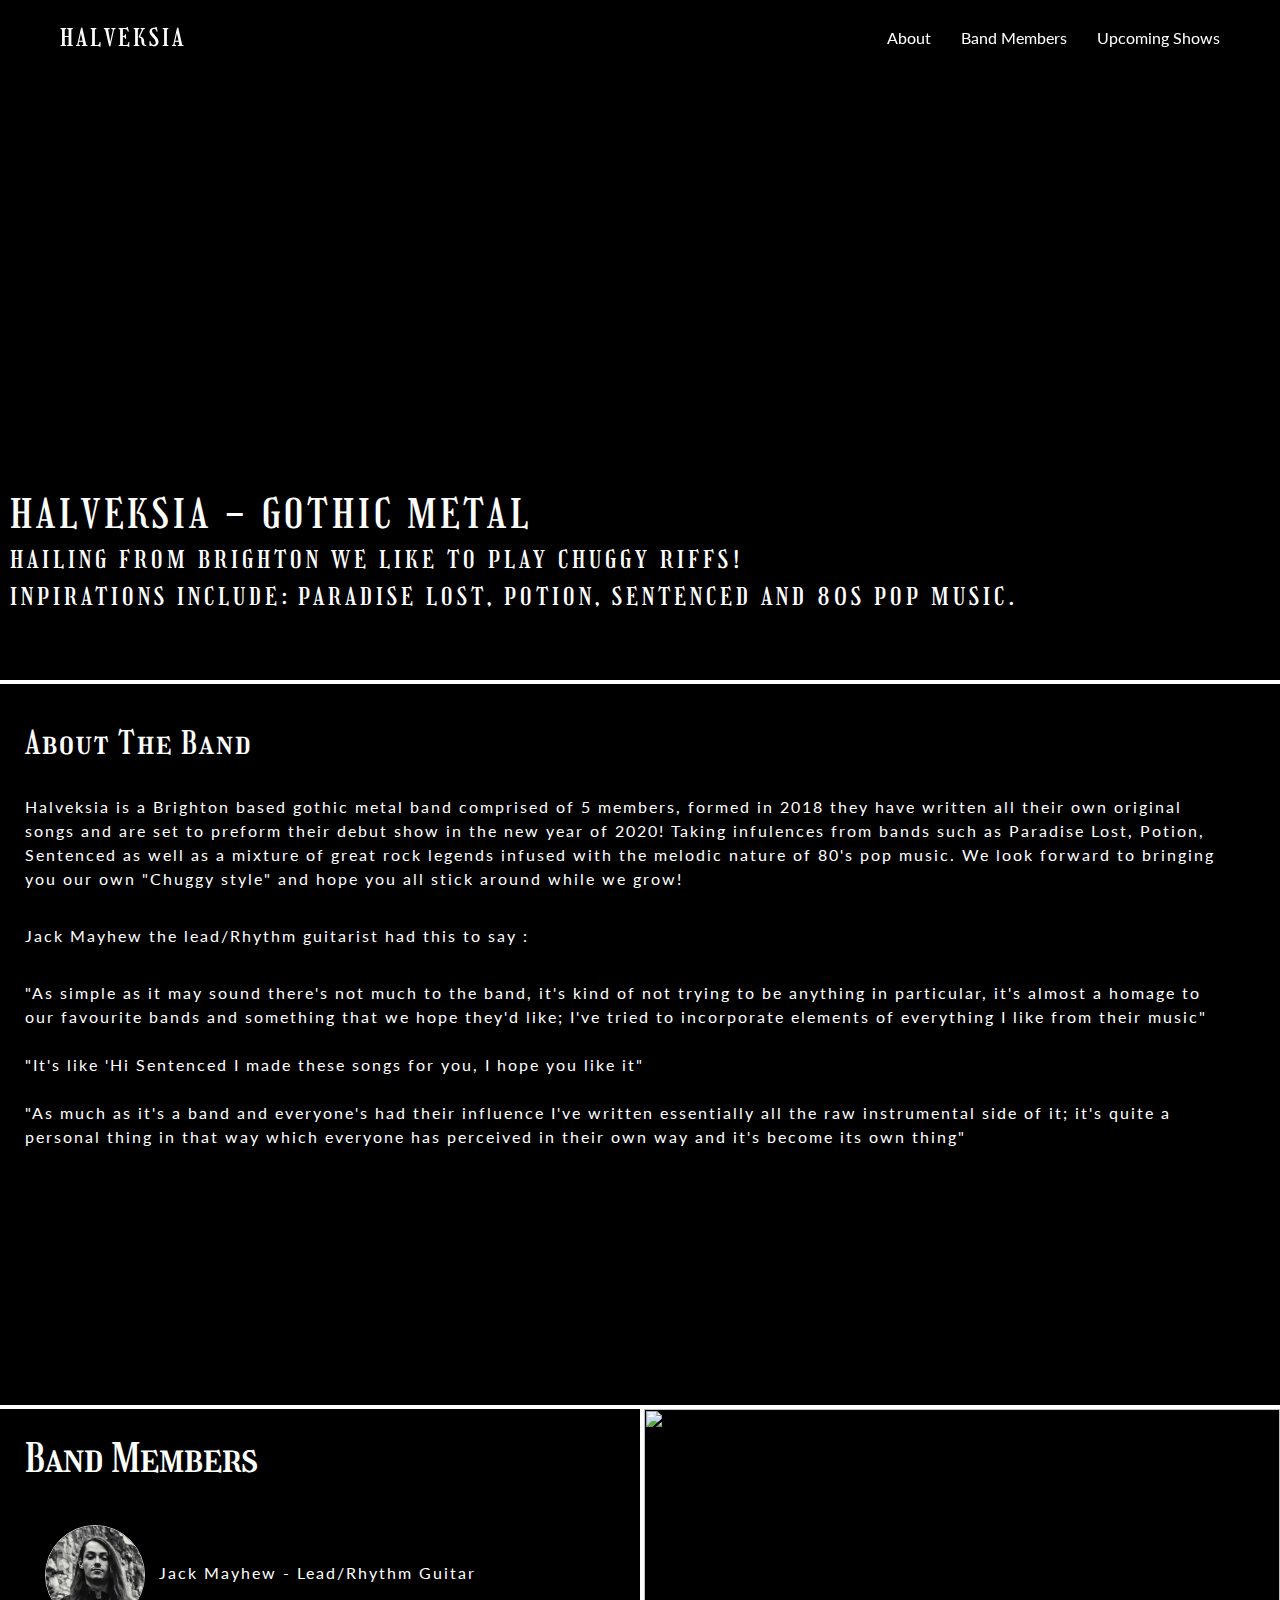
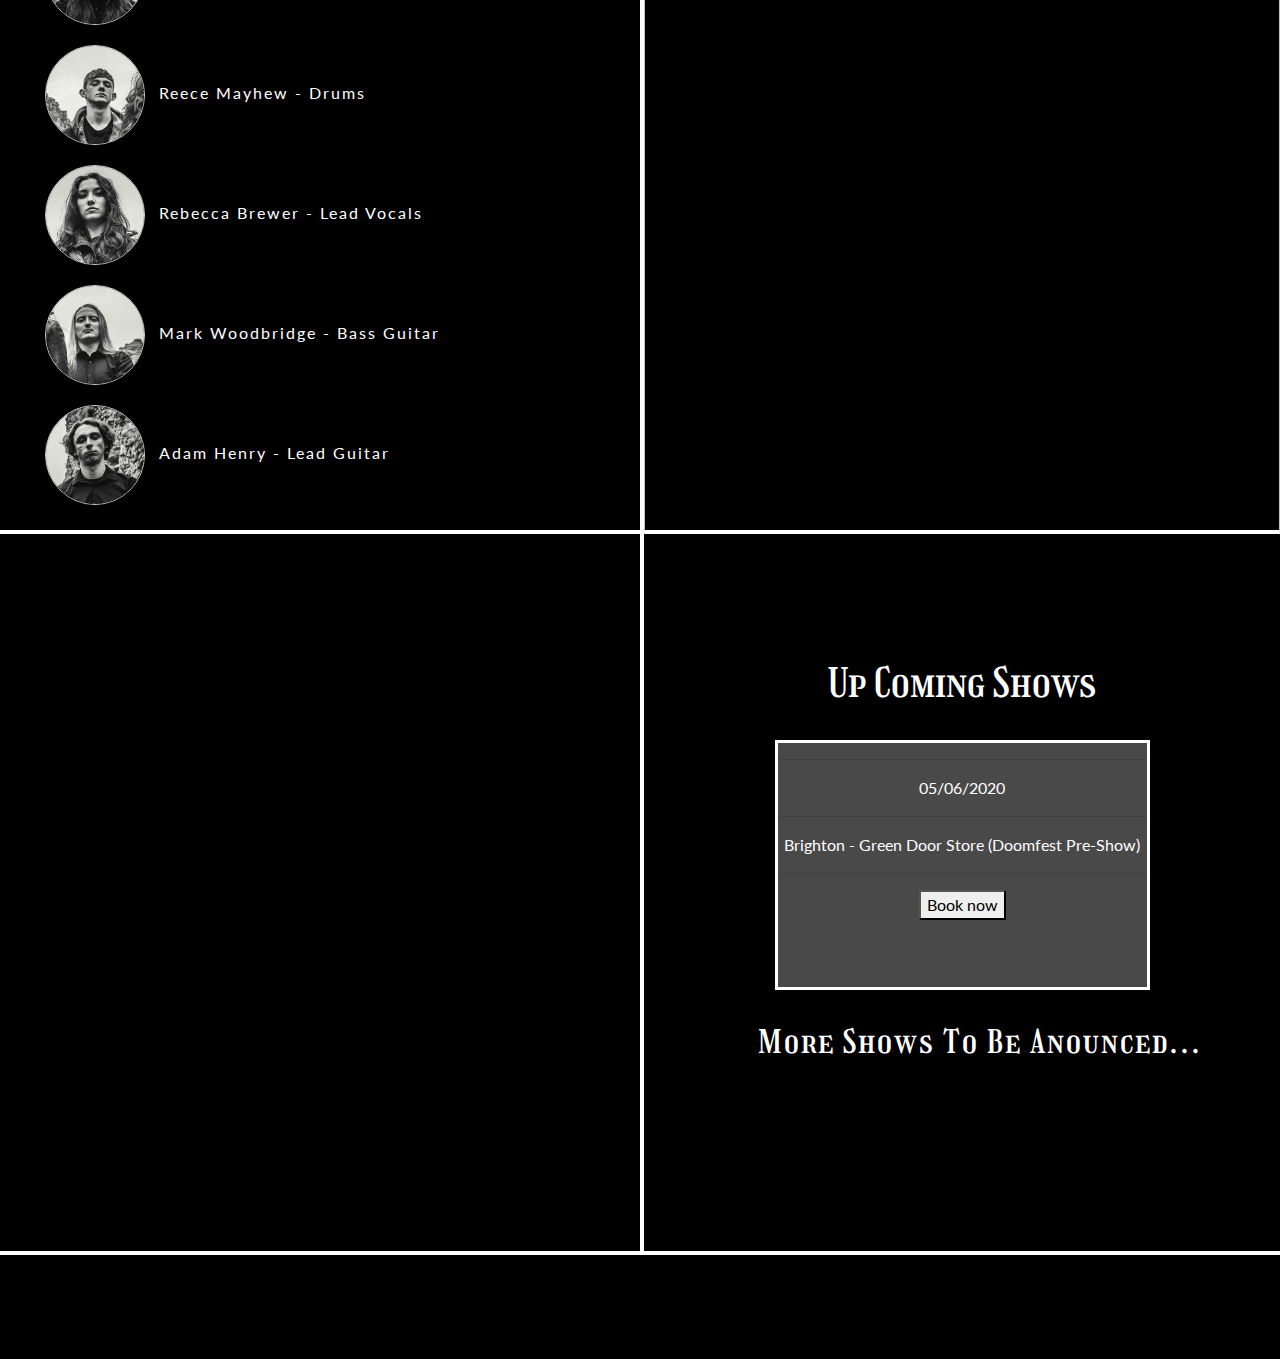
==== commit 47c2ec87: "punctuation changes" ====
--- a/home.html
+++ b/home.html
@@ -46,13 +46,13 @@
 			<hr>
 			<p>Jack Mayhew the lead/Rhythm guitarist had this to say :<p>
 					<hr>
-					<p> "As simple as it may sound there's not much to the band it's kind of not trying to be
+					<p> "As simple as it may sound there's not much to the band, it's kind of not trying to be
 						anything in particular, it's almost a homage to our favourite bands and something that we hope
 						they'd
-						like and I've tried to incorporate elements of everything I like from their music"<br><br>
+						like; I've tried to incorporate elements of everything I like from their music"<br><br>
 				"It's like 'Hi Sentenced I made these songs for you, I hope you like it"<br><br>
 				"As much as it's a band and everyone's had their influence I've written essentially all the raw
-				instrumental side of it and it's quite a personal thing in that way which everyone has perceived in
+				instrumental side of it; it's quite a personal thing in that way which everyone has perceived in
 				their own way and it's become its own thing"<p>
 
 		</div>
@@ -109,7 +109,7 @@
 	<footer>
 		<div id="footer"><a
 				href="https://www.facebook.com/halveksia/?__tn__=%2Cd%2CP-R&eid=ARBWl9OuWR2sqmFl9As-WCBjJreP9TvZ5ckjRB4tQ8QTNIKiAwbC9aNRIaVIyu0bAt8rvv5oY9SWxB5d" target="_blank">
-				<p><i class="fab fa-facebook-square"></i> &emsp; </p>
+				<p id="fb-icon"><i class="fab fa-facebook-square"></i> &emsp; </p>
 			</a></div>
 	</footer>
 
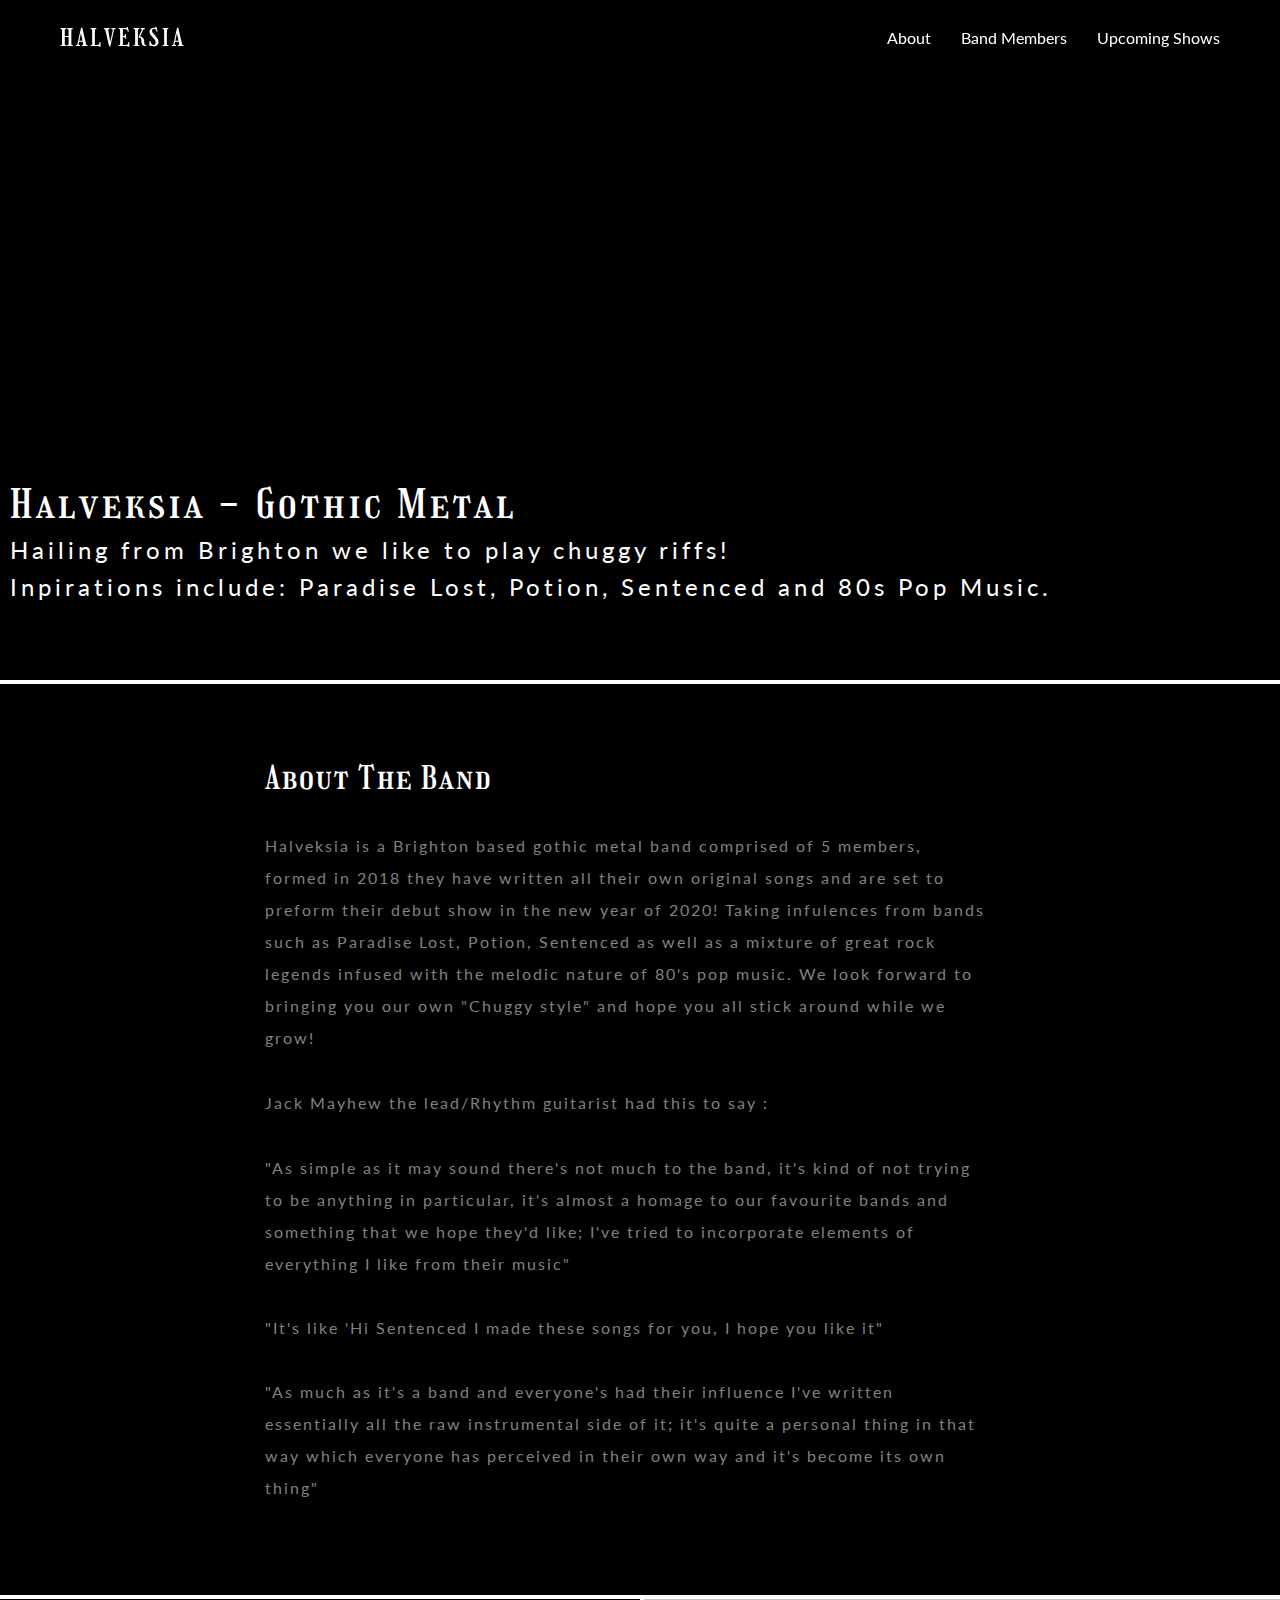
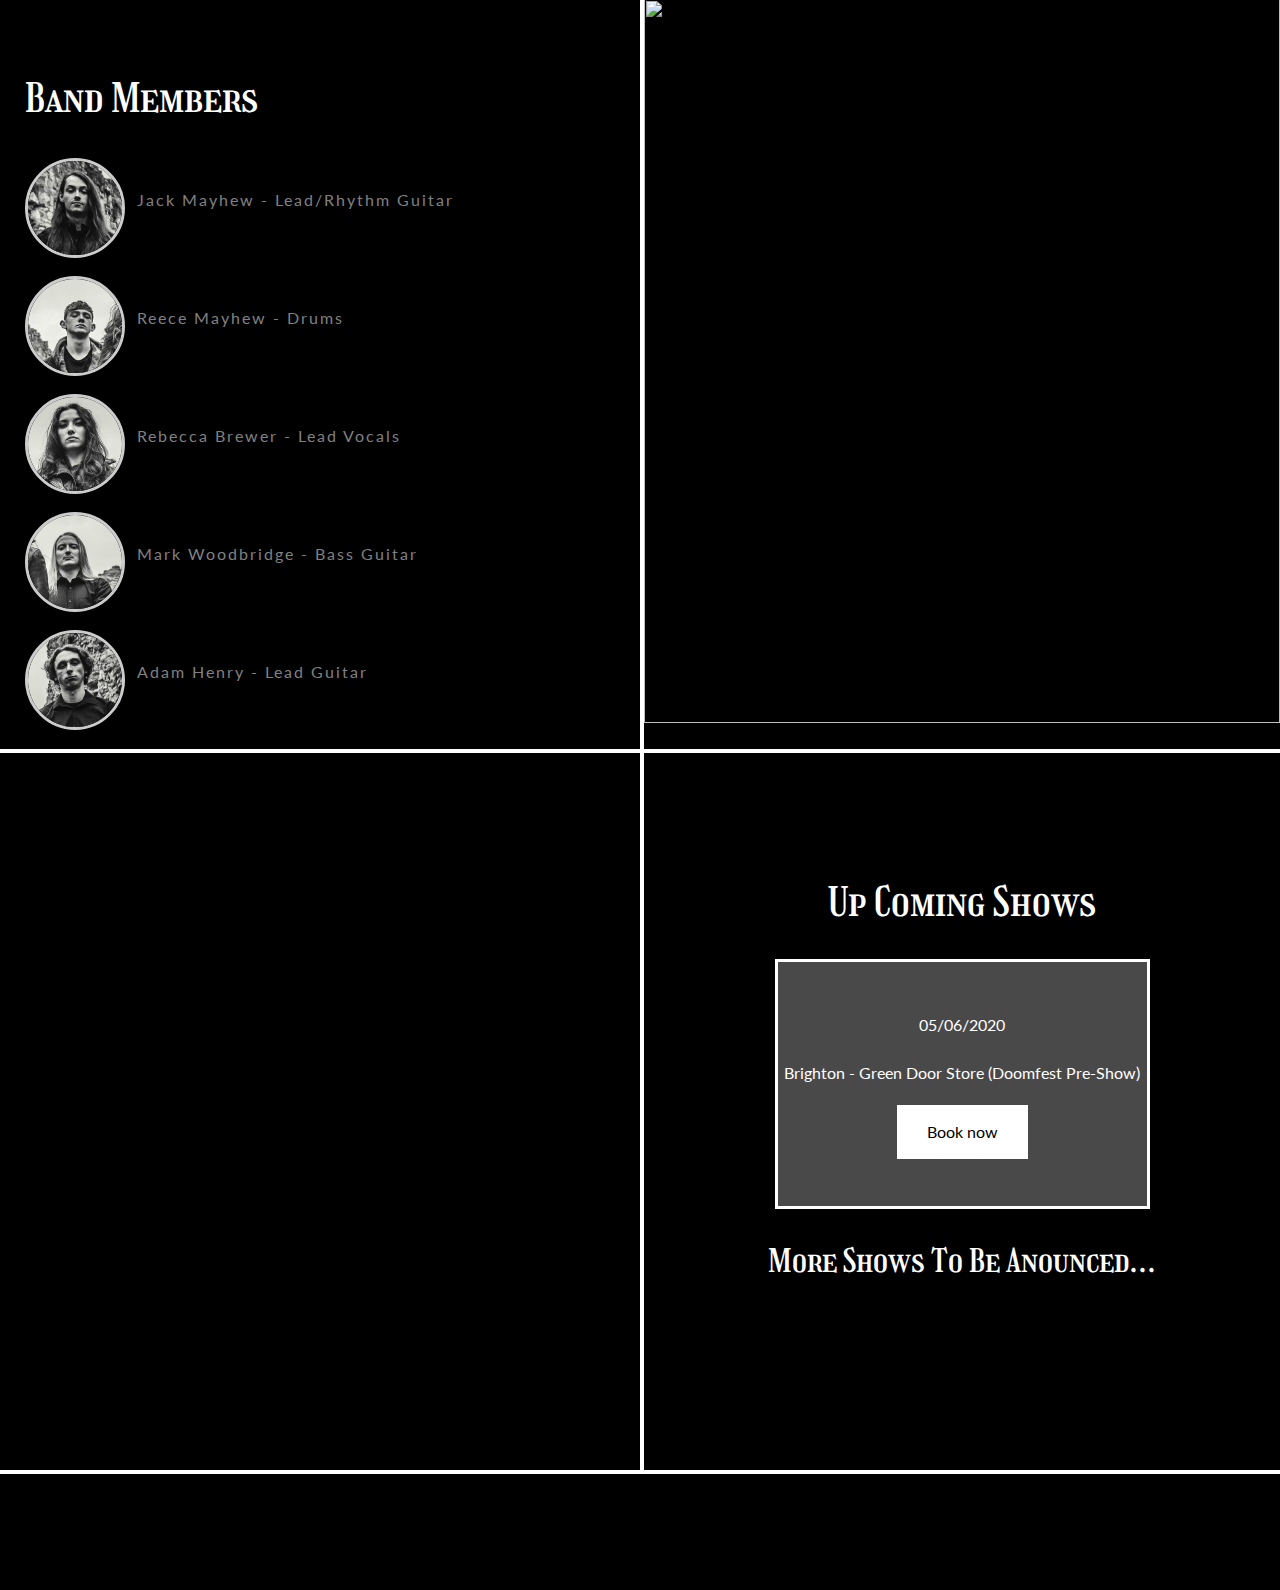
==== commit 2fd189f0: "updated alot of things, re jigged the mobile layout, added some javascript menu button" ====
--- a/home.html
+++ b/home.html
@@ -9,19 +9,28 @@
 		integrity="sha384-Vkoo8x4CGsO3+Hhxv8T/Q5PaXtkKtu6ug5TOeNV6gBiFeWPGFN9MuhOf23Q9Ifjh" crossorigin="anonymous">
 	<script src="https://kit.fontawesome.com/42f96c627f.js" crossorigin="anonymous"></script>
 	<link rel="stylesheet" href="assests/css.css" type="text/css">
+	<script src="https://ajax.googleapis.com/ajax/libs/jquery/3.4.1/jquery.min.js"></script>
+	<script src="assests/index.js"></script>
 	<title>Halveksia</title>
 </head>
 
 <body>
 	<header>
 		<nav id="navbar">
-			<div id="logo"><a href="home.html">HALVEKSIA</a></div>
+			<div id="logo"><a href="#">HALVEKSIA</a></div>
 
 			<ul id="menu">
 				<li><a href="#band-logo-outer">About</a></li>
 				<li><a href="#members-page">Band Members</a></li>
 				<li><a href="#up-coming-shows">Upcoming Shows</a></li>
 			</ul>
+
+			<div class="hamburger-icon">
+				<span></span>
+				<span></span>
+				<span></span>
+				<span></span>
+			</div>
 		</nav>
 	</header>
 
@@ -42,18 +51,19 @@
 				all their own original songs and are set to preform their debut show in the new year of 2020! Taking
 				infulences from bands such as Paradise Lost, Potion, Sentenced as well as a mixture of great rock
 				legends infused with the melodic nature of 80's pop music. We look forward to bringing you our own
-				"Chuggy style" and hope you all stick around while we grow! </p>
+				"Chuggy style" and hope you all stick around while we grow!
+			</p>
 			<hr>
-			<p>Jack Mayhew the lead/Rhythm guitarist had this to say :<p>
-					<hr>
-					<p> "As simple as it may sound there's not much to the band, it's kind of not trying to be
-						anything in particular, it's almost a homage to our favourite bands and something that we hope
-						they'd
-						like; I've tried to incorporate elements of everything I like from their music"<br><br>
-				"It's like 'Hi Sentenced I made these songs for you, I hope you like it"<br><br>
-				"As much as it's a band and everyone's had their influence I've written essentially all the raw
-				instrumental side of it; it's quite a personal thing in that way which everyone has perceived in
-				their own way and it's become its own thing"<p>
+			<p>Jack Mayhew the lead/Rhythm guitarist had this to say :</p>
+			<hr>
+			<p> "As simple as it may sound there's not much to the band, it's kind of not trying to be anything in
+				particular, it's almost a homage to our favourite bands and something that we hope they'd like; I've
+				tried to incorporate elements of everything I like from their music"
+				<br>
+				<br> "It's like 'Hi Sentenced I made these songs for you, I hope you like it"
+				<br>
+				<br> "As much as it's a band and everyone's had their influence I've written essentially all the raw instrumental side of it; it's quite a personal thing in that way which everyone has perceived in their own way and it's become its own thing"
+                        </p>
 
 		</div>
 
@@ -64,11 +74,11 @@
 			<h1>Band Members</h1>
 			<hr>
 			<ul>
-				<li><img src="assests/images/Jack.jpg" class="member-photo">&emsp;Jack Mayhew - Lead/Rhythm Guitar</li>
-				<li><img src="assests/images/Reece.jpg" class="member-photo">&emsp;Reece Mayhew - Drums</li>
-				<li><img src="assests/images/Becca.jpg" class="member-photo">&emsp;Rebecca Brewer - Lead Vocals</li>
-				<li><img src="assests/images/Mark.jpg" class="member-photo">&emsp;Mark Woodbridge - Bass Guitar</li>
-				<li><img src="assests/images/Adam.jpg" class="member-photo">&emsp;Adam Henry - Lead Guitar</li>
+				<li><img src="assests/images/Jack.jpg" class="member-photo"><p>Jack Mayhew - Lead/Rhythm Guitar</p></li>
+				<li><img src="assests/images/Reece.jpg" class="member-photo"><p>Reece Mayhew - Drums</p></li>
+				<li><img src="assests/images/Becca.jpg" class="member-photo"><p>Rebecca Brewer - Lead Vocals</p></li>
+				<li><img src="assests/images/Mark.jpg" class="member-photo"><p>Mark Woodbridge - Bass Guitar</p></li>
+				<li><img src="assests/images/Adam.jpg" class="member-photo"><p>Adam Henry - Lead Guitar</p></li>
 			</ul>
 
 		</div>
@@ -84,33 +94,32 @@
 			<h1>Up Coming Shows</h1>
 			<hr>
 			<div id="show-card">
-				<hr>
-				<p>05/06/2020</p>
-				<hr>
-				<p>Brighton - Green Door Store (Doomfest Pre-Show)</p>
-				<hr>
-				<a href="https://www.eventbrite.com/e/doomsday-fest-vi-tickets-tickets-65647378075?fbclid=IwAR0aui6CGKPuKp0AIshlg7M7ML2s0j-A4UNQnA7Lp-832VnUn27OlJ-HRAk"
-					target="_blank">
-					<button id="book-now">Book now</button>
-				</a>
+				<div>
+					<p>05/06/2020</p>
 
+					<p>Brighton - Green Door Store (Doomfest Pre-Show)</p>
 
+					<a href="https://www.eventbrite.com/e/doomsday-fest-vi-tickets-tickets-65647378075?fbclid=IwAR0aui6CGKPuKp0AIshlg7M7ML2s0j-A4UNQnA7Lp-832VnUn27OlJ-HRAk"
+						target="_blank" id="book-now" class="button">
+						Book now
+					</a>
+				</div>
 			</div>
 			<hr>
-			<ul>
-				<li>
-					<h2>More Shows To Be Anounced...</h2>
-				</li>
-			</ul>
+
+			<h2>More Shows To Be Anounced...</h2>
+
 
 		</div>
 	</section>
 
 	<footer>
-		<div id="footer"><a
-				href="https://www.facebook.com/halveksia/?__tn__=%2Cd%2CP-R&eid=ARBWl9OuWR2sqmFl9As-WCBjJreP9TvZ5ckjRB4tQ8QTNIKiAwbC9aNRIaVIyu0bAt8rvv5oY9SWxB5d" target="_blank">
+		<div id="footer">
+			<a href="https://www.facebook.com/halveksia/?__tn__=%2Cd%2CP-R&eid=ARBWl9OuWR2sqmFl9As-WCBjJreP9TvZ5ckjRB4tQ8QTNIKiAwbC9aNRIaVIyu0bAt8rvv5oY9SWxB5d"
+				target="_blank">
 				<p id="fb-icon"><i class="fab fa-facebook-square"></i> &emsp; </p>
-			</a></div>
+			</a>
+		</div>
 	</footer>
 
 </body>
--- a/assests/css.css
+++ b/assests/css.css
@@ -2,6 +2,10 @@
 @import url('https://fonts.googleapis.com/css?family=Girassol&display=swap');
 @import url('https://fonts.googleapis.com/css?family=Lato&display=swap');
 
+html {
+    scroll-behavior: smooth;
+}
+
 body {
     background-color: #000000;
     font-family: 'Lato', cursive;
@@ -10,6 +14,32 @@
 
 h1, h2, h3, h4, h5, h6 {
     font-family: 'Girassol', cursive;
+}
+
+p {
+    line-height: 2;
+    font-weight: 400;
+    color: #808080;
+    -webkit-font-smoothing: antialiased;
+}
+
+/* -------------- Generic ------------- */
+
+.button {
+    padding: 15px 30px;
+    background-color: #ffffff;
+    color: #000000;
+    display: inline-flex;
+    justify-content: center;
+    align-items: center;
+    text-decoration: none;
+    transition: background-color 300ms ease;
+}
+
+.button:hover {
+    background-color: #a4a4a4;
+    color: #000000;
+    text-decoration: none;
 }
 
 /* -------------- navigation ------------- */
@@ -25,6 +55,7 @@
 
 #navbar {
     display: flex;
+    position: relative;
     width: 100%;
     align-items: center;
     padding: 20px 60px;
@@ -39,6 +70,7 @@
 
 #menu { 
   display: flex;
+  flex-wrap: wrap;
   font-size: 16px;
   list-style-type: none;
   color: #ffffff;
@@ -72,6 +104,88 @@
 
 .active {
    border-bottom: 1px solid #ffffff;
+}
+
+.hamburger-icon {
+   display: none;
+   margin-left: auto;
+}
+
+.hamburger-icon #nav-toggle {
+    color: #ffffff;
+
+}
+
+.hamburger-icon {
+  width: 30px;
+  height: 24px;
+  position: relative;
+  -webkit-transform: rotate(0deg);
+  -moz-transform: rotate(0deg);
+  -o-transform: rotate(0deg);
+  transform: rotate(0deg);
+  -webkit-transition: .5s ease-in-out;
+  -moz-transition: .5s ease-in-out;
+  -o-transition: .5s ease-in-out;
+  transition: .5s ease-in-out;
+  cursor: pointer;
+}
+
+.hamburger-icon span {
+  display: block;
+  position: absolute;
+  height: 2px;
+  width: 100%;
+  background: #ffffff;
+  border-radius: 9px;
+  opacity: 1;
+  left: 0;
+  -webkit-transform: rotate(0deg);
+  -moz-transform: rotate(0deg);
+  -o-transform: rotate(0deg);
+  transform: rotate(0deg);
+  -webkit-transition: .25s ease-in-out;
+  -moz-transition: .25s ease-in-out;
+  -o-transition: .25s ease-in-out;
+  transition: .25s ease-in-out;
+}
+
+.hamburger-icon span:nth-child(1) {
+  top: 0px;
+}
+
+.hamburger-icon span:nth-child(2), .hamburger-icon  span:nth-child(3) {
+  top: 12px;
+}
+
+.hamburger-icon span:nth-child(4) {
+  top: 24px;
+}
+
+.hamburger-icon.open span:nth-child(1) {
+  top: 18px;
+  width: 0%;
+  left: 50%;
+}
+
+.hamburger-icon.open span:nth-child(2) {
+  -webkit-transform: rotate(45deg);
+  -moz-transform: rotate(45deg);
+  -o-transform: rotate(45deg);
+  transform: rotate(45deg);
+}
+
+.hamburger-icon.open span:nth-child(3) {
+  -webkit-transform: rotate(-45deg);
+  -moz-transform: rotate(-45deg);
+  -o-transform: rotate(-45deg);
+  transform: rotate(-45deg);
+}
+
+.hamburger-icon.open span:nth-child(4) {
+  top: 18px;
+  width: 0%;
+  left: 50%;
 }
 
 /* ----------- Main Page -----------*/
@@ -95,44 +209,51 @@
 
 #band-cover-text {
   font-size: 50%;
-  text-transform: uppercase;
   letter-spacing: 4px;
   color: #ffffff;
-  height: 200px;
   padding-top: 40px;
+  padding-bottom: 40px;
   padding-left: 10px;
   background-color: rgba(0, 0, 0, 0.7);
   bottom: 30px;
-  float: left;
   position: absolute;
 }
 
+#band-cover-text h4 {
+  font-family: "lato", sans-serif;
+  font-weight: 400;
+  -webkit-font-smoothing: antialiased;
+}
+
 /* ----------- About Page -----------*/
 
 #band-logo-outer {
-    height: 725px;
-    width: 100%;
-}
-
-
-#band-info-1 {
-    float: left;
-    height: 725px;
+    display: flex;
+    justify-content: center;
+    width: 100%; 
+    border-top: 4px solid #ffffff;
+}
+
+
+#band-info-1 { 
+    padding-top: 75px;
+    padding-bottom: 75px;
+    max-width: 800px;
     width: 100%;
     background-color: rgba(0, 0, 0, 0.25);
     color: #ffffff;
     text-align: left;
-    border-top: 4px solid #ffffff;
+   
 }
 
 #band-info-1 > h2 {
-    padding-top: 40px;
+    
     padding-left: 25px;
     letter-spacing: 2px;
 }
 
 #band-info-1 > p {
-   
+
     letter-spacing: 2px;
     padding-right: 50px; 
     padding-left: 25px;
@@ -159,14 +280,15 @@
 
 
 #up-coming-shows {
-    height: 725px;
+    display: flex;
+    min-height: 725px;
     width: 100%;
 
 }
 
 #up-coming-shows-1 {
-    float: left;
-    height: 725px;
+    
+    min-height: 725px;
     width: 50%;
     background-image: url("https://i.imgur.com/YPnymL2.jpg");
     background-size: contain;
@@ -180,14 +302,15 @@
 }
 
 #up-coming-shows-2 {
-    float: right;
-    height: 725px;
+    
+    min-height: 725px;
     width: 50%;
     background-color: #000000;
     color: #ffffff;
     border-top: 4px solid #ffffff;
     border-left: 4px solid #ffffff;
     border-bottom: 4px solid #ffffff;
+    text-align: center;
    
     
 }
@@ -195,28 +318,27 @@
 
 
 #up-coming-shows-2 h1 {
+    
     text-align: center;
     padding-top: 125px;
 
 }
 
-#up-coming-shows-2 > ul {
-    padding-right: 5px;
-    letter-spacing: 2px;
-    text-align: center;
-    list-style: none;
-
-}
+
 
 #show-card {
 padding: 0;
 height:250px;
-width: 375px;
+max-width: 375px;
+width: 100%;
 margin: 0 auto;
 background-color: rgba(163, 162, 162, 0.452);
 background-position: center;
 text-align: center;
 border: 3px #ffffff solid;
+display: flex;
+align-items: center;
+justify-content: center;
 
 }
 
@@ -226,17 +348,22 @@
 
 }
 
+#show-card p {
+    color: #ffffff;
+}
+
 /*------------ Band Members ------------ */
 
 #members-page {
-    height: 725px;
+    display: flex;
+    min-height: 725px;
     width: 100%;
 
 }
 
 #members-page-L {
-    float: left;
-    height: 725px;
+    
+    min-height: 725px;
     width: 50%;
     color: #ffffff;
     border-top: 4px solid #ffffff;
@@ -245,7 +372,7 @@
 
 #members-page-L > h1 {
     text-align: left;
-    padding-top: 25px;
+    padding-top: 75px;
     padding-left: 25px;
 }
 
@@ -257,8 +384,8 @@
 }
 
 #members-page-R {
-    float: right;
-    height: 725px;
+    
+    min-height: 725px;
     width: 50%;
     background-color: #000000;
     color: #ffffff;
@@ -268,10 +395,22 @@
    
 }
 
+#members-page-L > ul {
+    padding-left: 20px;
+    padding-right: 20px;
+}
+
 #members-page-L > ul > li {
-    padding: 10px 5px;
+    padding: 3px 5px;
     letter-spacing: 2px;
     list-style: none;
+    display: flex;
+    align-items: center;
+    margin-bottom: 12px;
+}
+
+#members-page-L > ul > li > p {
+    padding-left: 12px;
 }
 
 #band-logo-image {
@@ -285,9 +424,9 @@
     width: 100px;
     border-style: solid;
     border-color: #cccccc;
-    border-width: 1px;
+    border-width: 3px;
     border-radius: 50%;
-    margin: 0 auto;
+    
 }
 
 /*-------------- Footer -------------*/
@@ -302,9 +441,75 @@
     color: #ffffff;
 
 }
+
+#fb-icon {
+    color: rgba(98, 0, 255, 0.842)
+}
     
 
 
 
 /*-------------- Mobile -------------*/
 
+@media only screen and (max-width: 768px) {
+
+   #up-coming-shows {
+    flex-direction: column;
+   }
+
+   #up-coming-shows-1 {
+    width: 100%
+   }
+
+   #up-coming-shows-2 {
+    width: 100%;
+    border-left: none;
+    min-height: 390px;
+   }        
+
+   #members-page {
+    flex-direction: column;
+   }
+   
+   #members-page-L {
+    width: 100%;
+   }
+
+   #members-page-R {
+    width: 100%;
+    border-left: none;
+    min-height: 0;
+   }
+
+   #band-logo-image {
+       height: auto;
+   }
+
+
+
+   /*------------- nav -------------- */
+
+   .hamburger-icon {
+       display: block;
+   }
+  
+  #menu{
+      display: none;
+  }
+
+  #menu.is-active {
+      display: block;
+      position: absolute;
+      width: 100%;
+      top: 100%;
+      left: 0;
+      background-color: rgba(0,0,0,0.25);
+      padding-bottom: 40px;
+      padding-left: 60px;
+      padding-top: 20px;
+  }
+
+  #menu > li {
+      margin-bottom: 12px;
+  }
+}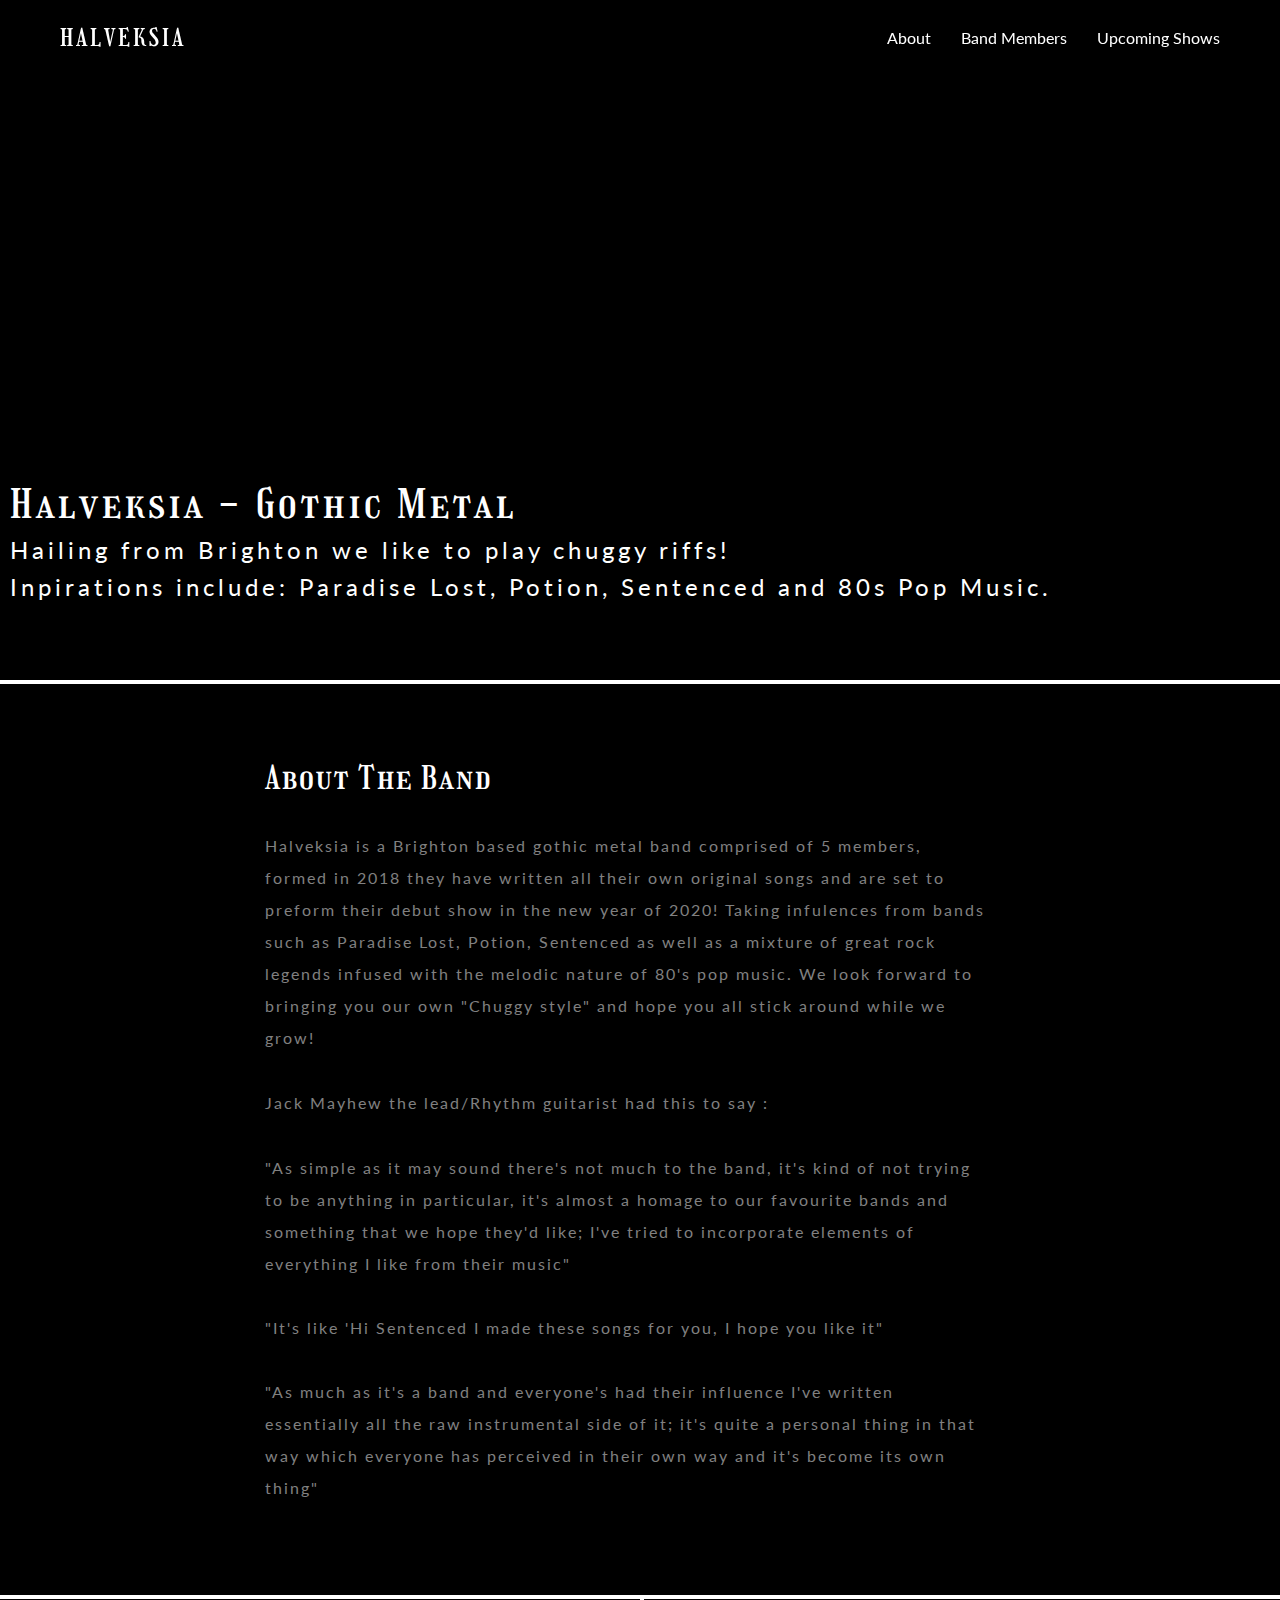
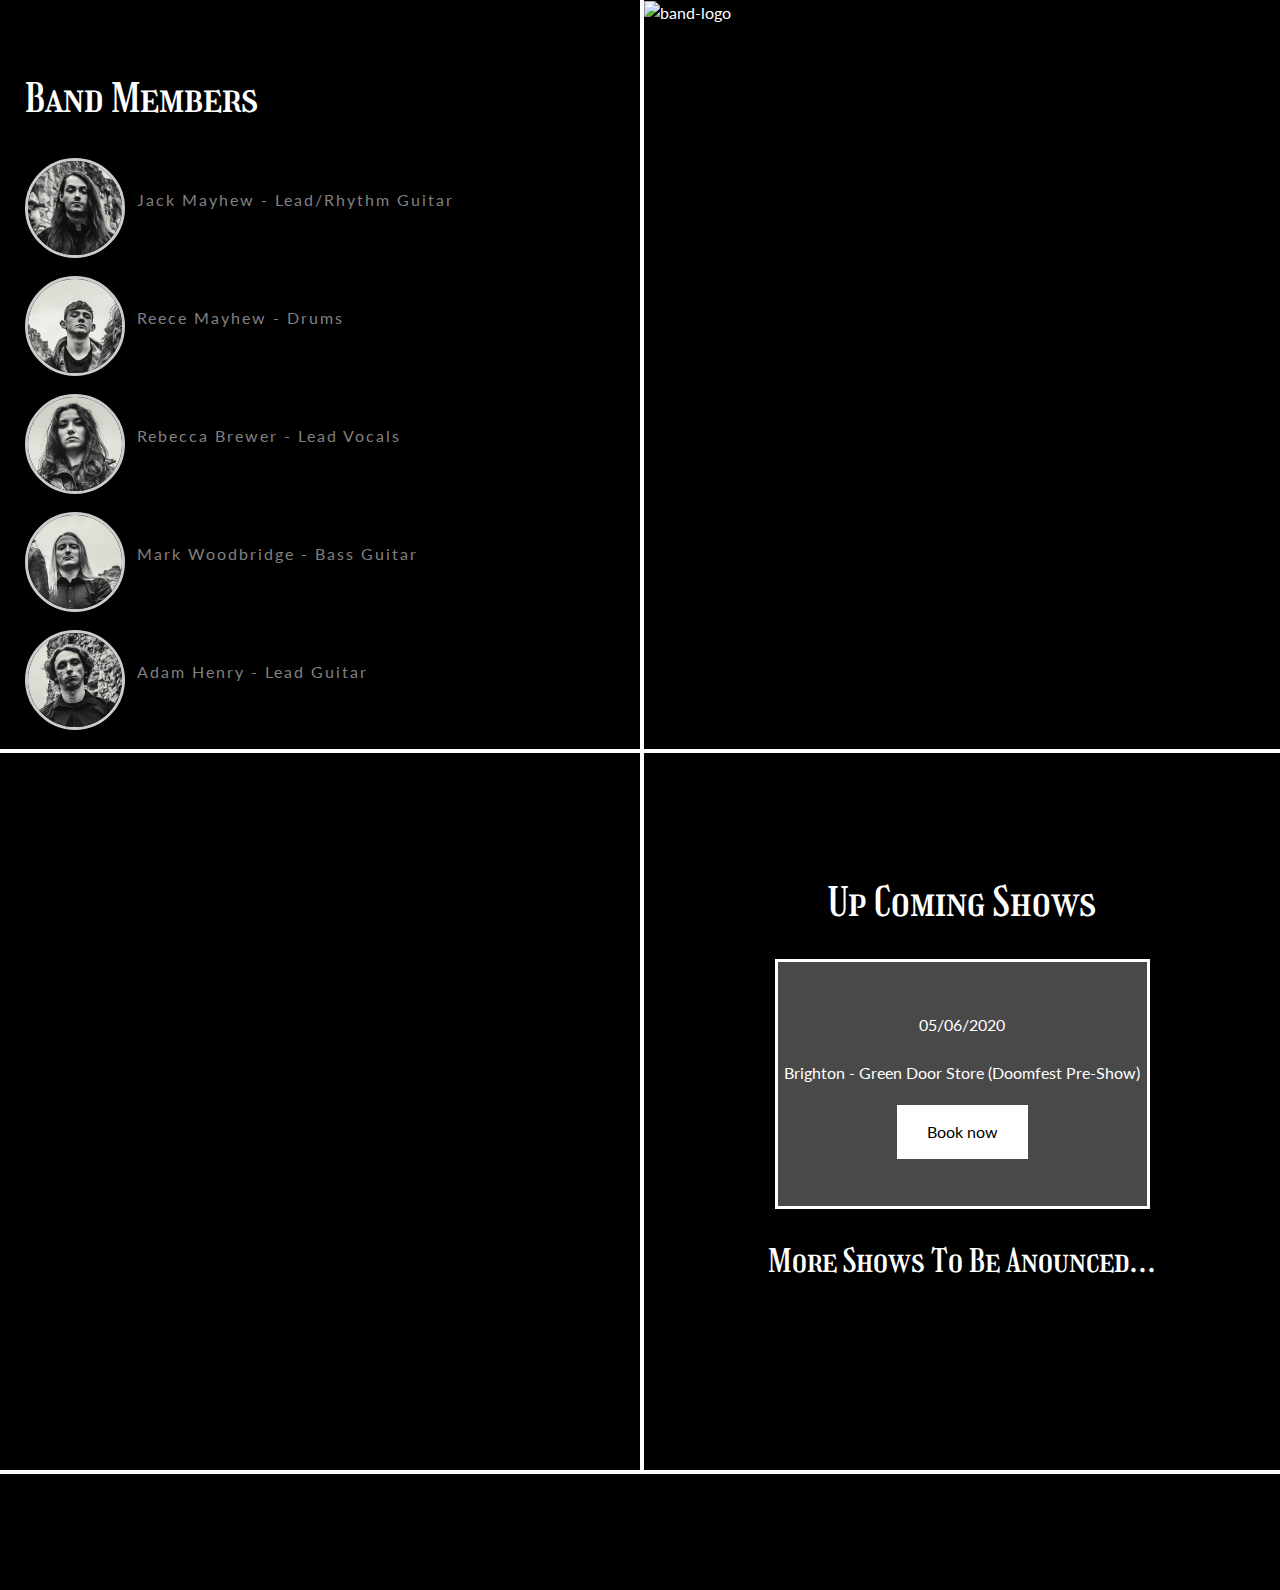
==== commit 86363b88: "formatted" ====
--- a/home.html
+++ b/home.html
@@ -2,125 +2,125 @@
 <html lang="en">
 
 <head>
-	<meta charset="UTF-8">
-	<meta name="viewport" content="width=device-width, initial-scale=1.0">
-	<meta http-equiv="X-UA-Compatible" content="ie=edge">
-	<link href="https://stackpath.bootstrapcdn.com/bootstrap/4.4.1/css/bootstrap.min.css" rel="stylesheet"
-		integrity="sha384-Vkoo8x4CGsO3+Hhxv8T/Q5PaXtkKtu6ug5TOeNV6gBiFeWPGFN9MuhOf23Q9Ifjh" crossorigin="anonymous">
-	<script src="https://kit.fontawesome.com/42f96c627f.js" crossorigin="anonymous"></script>
-	<link rel="stylesheet" href="assests/css.css" type="text/css">
-	<script src="https://ajax.googleapis.com/ajax/libs/jquery/3.4.1/jquery.min.js"></script>
-	<script src="assests/index.js"></script>
-	<title>Halveksia</title>
+    <meta charset="UTF-8">
+    <meta name="viewport" content="width=device-width, initial-scale=1.0">
+    <meta http-equiv="X-UA-Compatible" content="ie=edge">
+    <link href="https://stackpath.bootstrapcdn.com/bootstrap/4.4.1/css/bootstrap.min.css" rel="stylesheet" integrity="sha384-Vkoo8x4CGsO3+Hhxv8T/Q5PaXtkKtu6ug5TOeNV6gBiFeWPGFN9MuhOf23Q9Ifjh" crossorigin="anonymous">
+    <script src="https://kit.fontawesome.com/42f96c627f.js" crossorigin="anonymous"></script>
+    <link rel="stylesheet" href="assests/css.css" type="text/css">
+    <script src="https://ajax.googleapis.com/ajax/libs/jquery/3.4.1/jquery.min.js"></script>
+    <script src="assests/index.js"></script>
+    <title>Halveksia</title>
 </head>
 
 <body>
-	<header>
-		<nav id="navbar">
-			<div id="logo"><a href="#">HALVEKSIA</a></div>
+    <header>
+        <nav id="navbar">
+            <div id="logo"><a href="#">HALVEKSIA</a></div>
 
-			<ul id="menu">
-				<li><a href="#band-logo-outer">About</a></li>
-				<li><a href="#members-page">Band Members</a></li>
-				<li><a href="#up-coming-shows">Upcoming Shows</a></li>
-			</ul>
+            <ul id="menu">
+                <li><a href="#band-logo-outer">About</a></li>
+                <li><a href="#members-page">Band Members</a></li>
+                <li><a href="#up-coming-shows">Upcoming Shows</a></li>
+            </ul>
 
-			<div class="hamburger-icon">
-				<span></span>
-				<span></span>
-				<span></span>
-				<span></span>
-			</div>
-		</nav>
-	</header>
+            <div class="hamburger-icon">
+                <span></span>
+                <span></span>
+                <span></span>
+                <span></span>
+            </div>
+        </nav>
+    </header>
 
-	<section id="band-photo-outer">
-		<div id="band-photo"></div>
-		<div id="band-cover-text">
-			<h1>Halveksia - Gothic Metal</h1>
-			<h4>Hailing from Brighton we like to play chuggy riffs!</h4>
-			<h4> Inpirations include: Paradise Lost, Potion, Sentenced and 80s Pop Music.</h4>
-		</div>
-	</section>
+    <section id="band-photo-outer">
+        <div id="band-photo"></div>
+        <div id="band-cover-text">
+            <h1>Halveksia - Gothic Metal</h1>
+            <h4>Hailing from Brighton we like to play chuggy riffs!</h4>
+            <h4> Inpirations include: Paradise Lost, Potion, Sentenced and 80s Pop Music.</h4>
+        </div>
+    </section>
 
-	<section id="band-logo-outer">
-		<div id="band-info-1">
-			<h2> About The Band</h2>
-			<hr>
-			<p>Halveksia is a Brighton based gothic metal band comprised of 5 members, formed in 2018 they have written
-				all their own original songs and are set to preform their debut show in the new year of 2020! Taking
-				infulences from bands such as Paradise Lost, Potion, Sentenced as well as a mixture of great rock
-				legends infused with the melodic nature of 80's pop music. We look forward to bringing you our own
-				"Chuggy style" and hope you all stick around while we grow!
-			</p>
-			<hr>
-			<p>Jack Mayhew the lead/Rhythm guitarist had this to say :</p>
-			<hr>
-			<p> "As simple as it may sound there's not much to the band, it's kind of not trying to be anything in
-				particular, it's almost a homage to our favourite bands and something that we hope they'd like; I've
-				tried to incorporate elements of everything I like from their music"
-				<br>
-				<br> "It's like 'Hi Sentenced I made these songs for you, I hope you like it"
-				<br>
-				<br> "As much as it's a band and everyone's had their influence I've written essentially all the raw instrumental side of it; it's quite a personal thing in that way which everyone has perceived in their own way and it's become its own thing"
-                        </p>
+    <section id="band-logo-outer">
+        <div id="band-info-1">
+            <h2> About The Band</h2>
+            <hr>
+            <p>Halveksia is a Brighton based gothic metal band comprised of 5 members, formed in 2018 they have written all their own original songs and are set to preform their debut show in the new year of 2020! Taking infulences from bands such as Paradise Lost, Potion, Sentenced as well as a mixture of great rock legends infused with the melodic nature of 80's pop music. We look forward to bringing you our own "Chuggy style" and hope you all stick around while we grow!
+            </p>
+            <hr>
+            <p>Jack Mayhew the lead/Rhythm guitarist had this to say :</p>
+            <hr>
+            <p> "As simple as it may sound there's not much to the band, it's kind of not trying to be anything in particular, it's almost a homage to our favourite bands and something that we hope they'd like; I've tried to incorporate elements of everything I like from their music"
+                <br>
+                <br> "It's like 'Hi Sentenced I made these songs for you, I hope you like it"
+                <br>
+                <br> "As much as it's a band and everyone's had their influence I've written essentially all the raw instrumental side of it; it's quite a personal thing in that way which everyone has perceived in their own way and it's become its own thing"
+            </p>
 
-		</div>
-
-	</section>
-
-	<section id="members-page">
-		<div id="members-page-L">
-			<h1>Band Members</h1>
-			<hr>
-			<ul>
-				<li><img src="assests/images/Jack.jpg" class="member-photo"><p>Jack Mayhew - Lead/Rhythm Guitar</p></li>
-				<li><img src="assests/images/Reece.jpg" class="member-photo"><p>Reece Mayhew - Drums</p></li>
-				<li><img src="assests/images/Becca.jpg" class="member-photo"><p>Rebecca Brewer - Lead Vocals</p></li>
-				<li><img src="assests/images/Mark.jpg" class="member-photo"><p>Mark Woodbridge - Bass Guitar</p></li>
-				<li><img src="assests/images/Adam.jpg" class="member-photo"><p>Adam Henry - Lead Guitar</p></li>
-			</ul>
-
-		</div>
-		<div id="members-page-R">
-			<img src="https://i.imgur.com/QMAOXy5.jpg" id="band-logo-image">
         </div>
 
-	</section>
+    </section>
 
-	<section id="up-coming-shows">
-		<div id="up-coming-shows-1"></div>
-		<div id="up-coming-shows-2">
-			<h1>Up Coming Shows</h1>
-			<hr>
-			<div id="show-card">
-				<div>
-					<p>05/06/2020</p>
+    <section id="members-page">
+        <div id="members-page-L">
+            <h1>Band Members</h1>
+            <hr>
+            <ul>
+                <li><img src="assests/images/Jack.jpg" class="member-photo" alt="jack-photo">
+                    <p>Jack Mayhew - Lead/Rhythm Guitar</p>
+                </li>
+                <li><img src="assests/images/Reece.jpg" class="member-photo" alt="reece-photo">
+                    <p>Reece Mayhew - Drums</p>
+                </li>
+                <li><img src="assests/images/Becca.jpg" class="member-photo" alt="becca-photo">
+                    <p>Rebecca Brewer - Lead Vocals</p>
+                </li>
+                <li><img src="assests/images/Mark.jpg" class="member-photo" alt="mark-photo">
+                    <p>Mark Woodbridge - Bass Guitar</p>
+                </li>
+                <li><img src="assests/images/Adam.jpg" class="member-photo" alt="adam-photo">
+                    <p>Adam Henry - Lead Guitar</p>
+                </li>
+            </ul>
 
-					<p>Brighton - Green Door Store (Doomfest Pre-Show)</p>
+        </div>
+        <div id="members-page-R">
+            <img src="https://i.imgur.com/QMAOXy5.jpg" id="band-logo-image" alt="band-logo">
+        </div>
 
-					<a href="https://www.eventbrite.com/e/doomsday-fest-vi-tickets-tickets-65647378075?fbclid=IwAR0aui6CGKPuKp0AIshlg7M7ML2s0j-A4UNQnA7Lp-832VnUn27OlJ-HRAk"
-						target="_blank" id="book-now" class="button">
+    </section>
+
+    <section id="up-coming-shows">
+        <div id="up-coming-shows-1"></div>
+        <div id="up-coming-shows-2">
+            <h1>Up Coming Shows</h1>
+            <hr>
+            <div id="show-card">
+                <div>
+                    <p>05/06/2020</p>
+
+                    <p>Brighton - Green Door Store (Doomfest Pre-Show)</p>
+
+                    <a href="https://www.eventbrite.com/e/doomsday-fest-vi-tickets-tickets-65647378075?fbclid=IwAR0aui6CGKPuKp0AIshlg7M7ML2s0j-A4UNQnA7Lp-832VnUn27OlJ-HRAk" target="_blank" id="book-now" class="button">
 						Book now
 					</a>
-				</div>
-			</div>
-			<hr>
+                </div>
+            </div>
+            <hr>
 
-			<h2>More Shows To Be Anounced...</h2>
+            <h2>More Shows To Be Anounced...</h2>
 
+        </div>
+    </section>
 
-		</div>
-	</section>
-
-	<footer>
-		<div id="footer">
-			<a href="https://www.facebook.com/halveksia/?__tn__=%2Cd%2CP-R&eid=ARBWl9OuWR2sqmFl9As-WCBjJreP9TvZ5ckjRB4tQ8QTNIKiAwbC9aNRIaVIyu0bAt8rvv5oY9SWxB5d"
-				target="_blank">
-				<p id="fb-icon"><i class="fab fa-facebook-square"></i> &emsp; </p>
-			</a>
-		</div>
-	</footer>
+    <footer>
+        <div id="footer">
+            <a href="https://www.facebook.com/halveksia/?__tn__=%2Cd%2CP-R&eid=ARBWl9OuWR2sqmFl9As-WCBjJreP9TvZ5ckjRB4tQ8QTNIKiAwbC9aNRIaVIyu0bAt8rvv5oY9SWxB5d" target="_blank">
+                <p id="fb-icon"><i class="fab fa-facebook-square"></i> &emsp; </p>
+            </a>
+        </div>
+    </footer>
 
 </body>
 
--- a/assests/css.css
+++ b/assests/css.css
@@ -414,7 +414,7 @@
 }
 
 #band-logo-image {
-    height: 724px;
+   
     width: 100%;
 
 }
@@ -458,6 +458,7 @@
    }
 
    #up-coming-shows-1 {
+    min-height: 480px;
     width: 100%
    }
 
@@ -465,7 +466,15 @@
     width: 100%;
     border-left: none;
     min-height: 390px;
-   }        
+   }
+
+   #up-coming-shows-2 h1 {
+       padding-top: 25px;
+   }   
+
+   #up-coming-shows-2 h2 {
+       padding-bottom: 25px;
+   }     
 
    #members-page {
     flex-direction: column;
@@ -476,6 +485,7 @@
    }
 
    #members-page-R {
+    display: none;
     width: 100%;
     border-left: none;
     min-height: 0;
@@ -512,4 +522,8 @@
   #menu > li {
       margin-bottom: 12px;
   }
+
+  #footer {
+      padding: 0;
+  }
 }